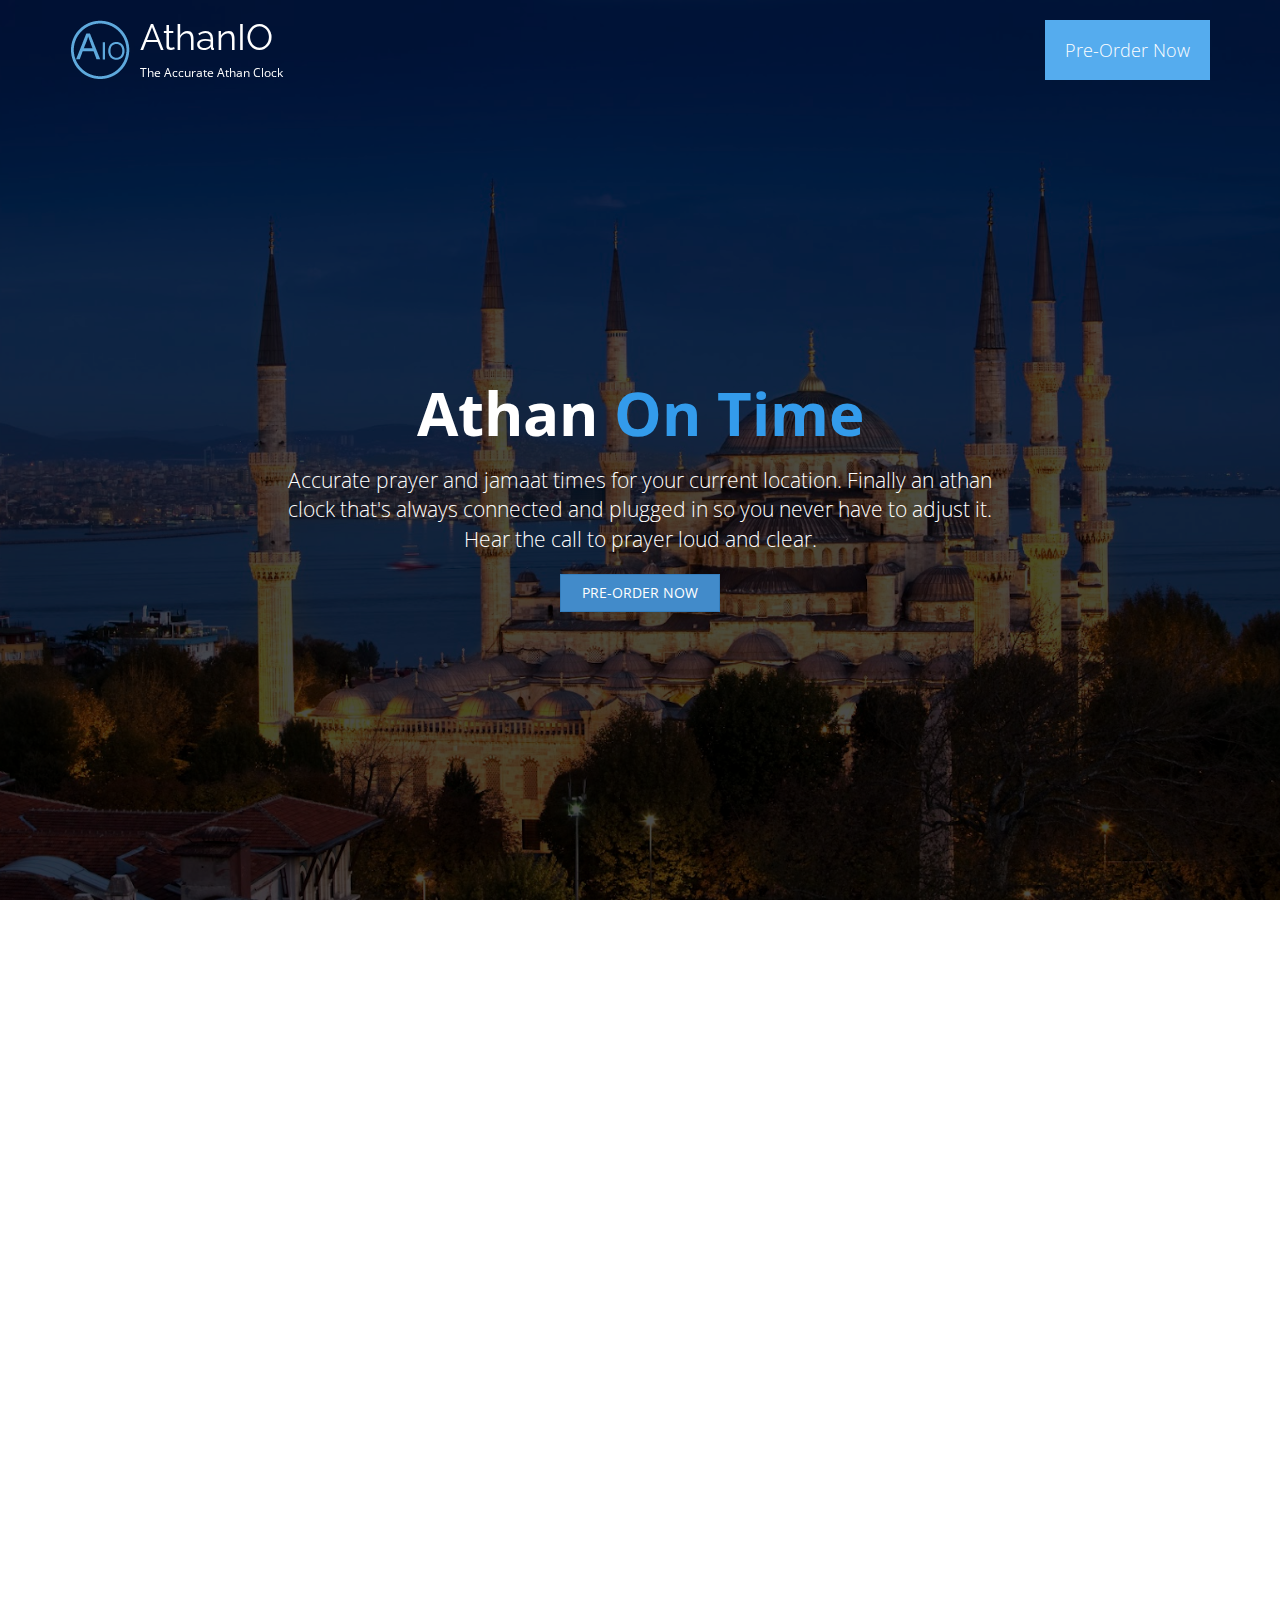
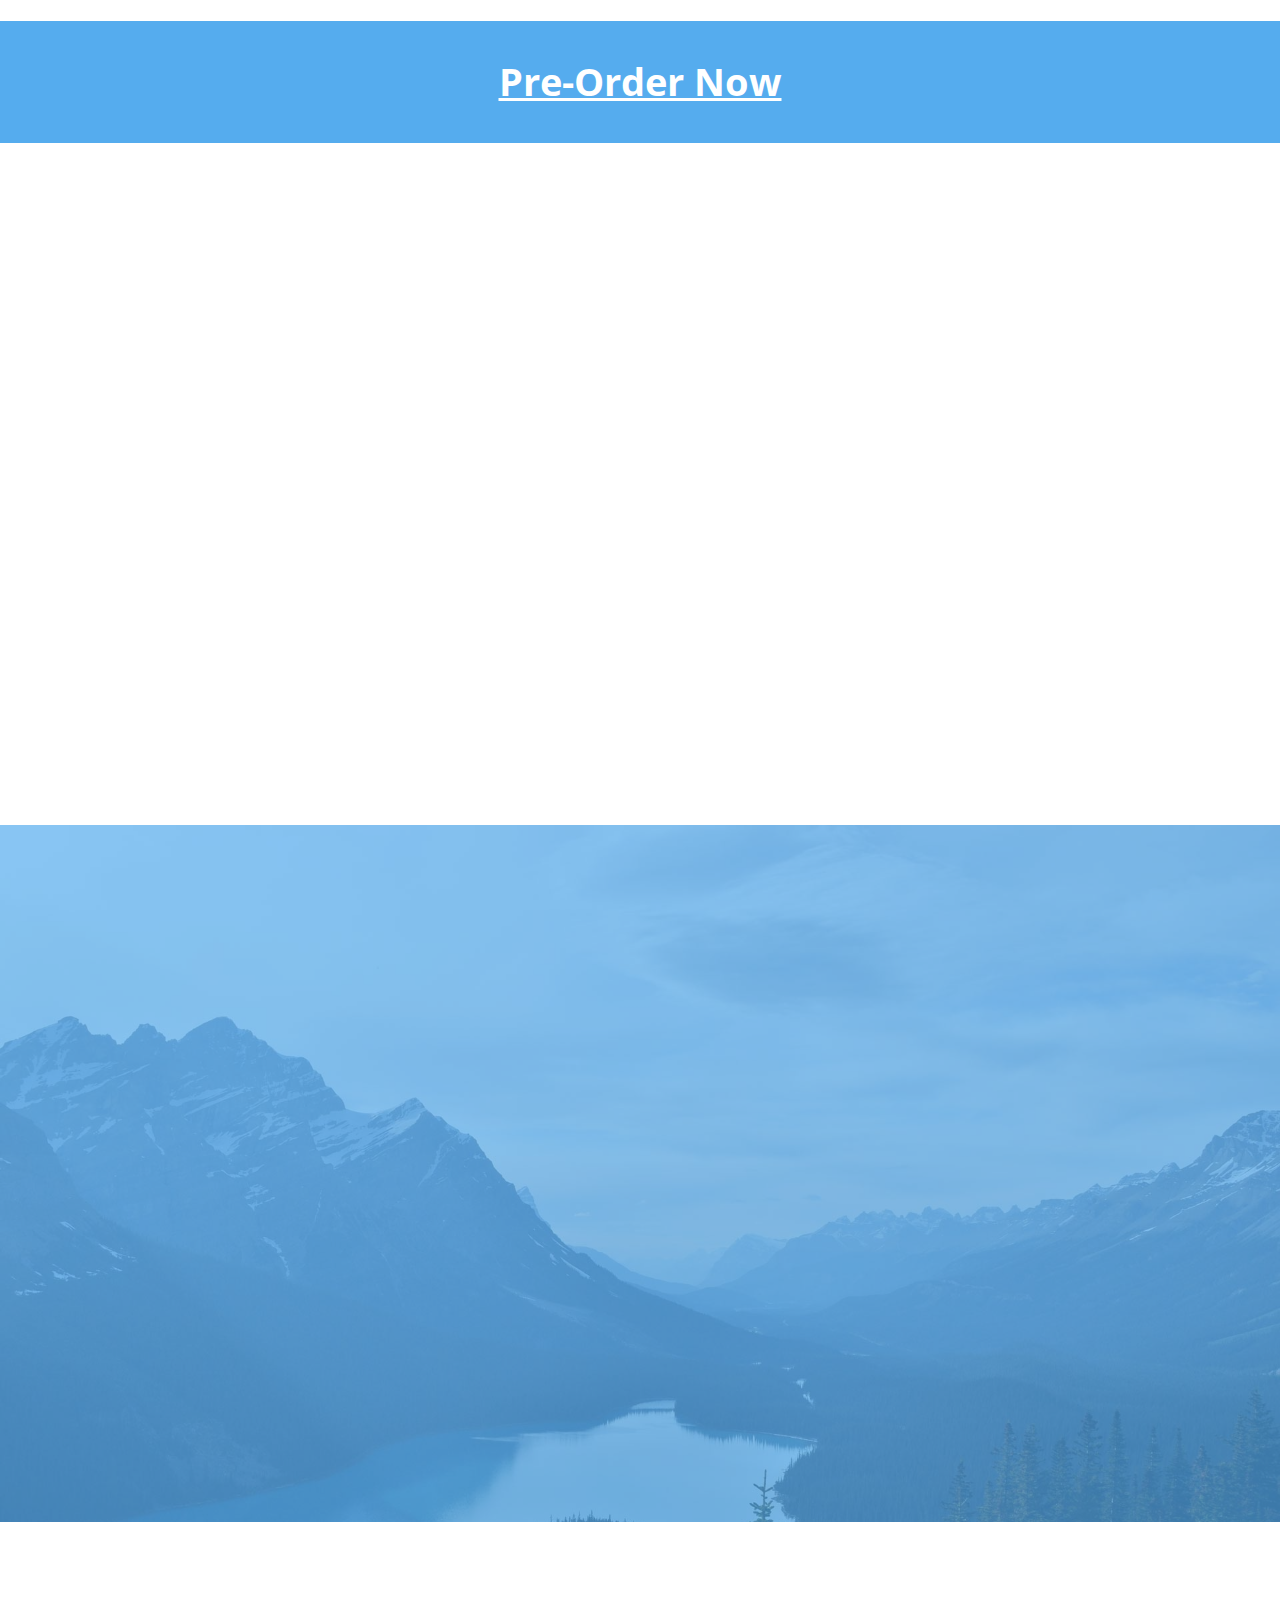
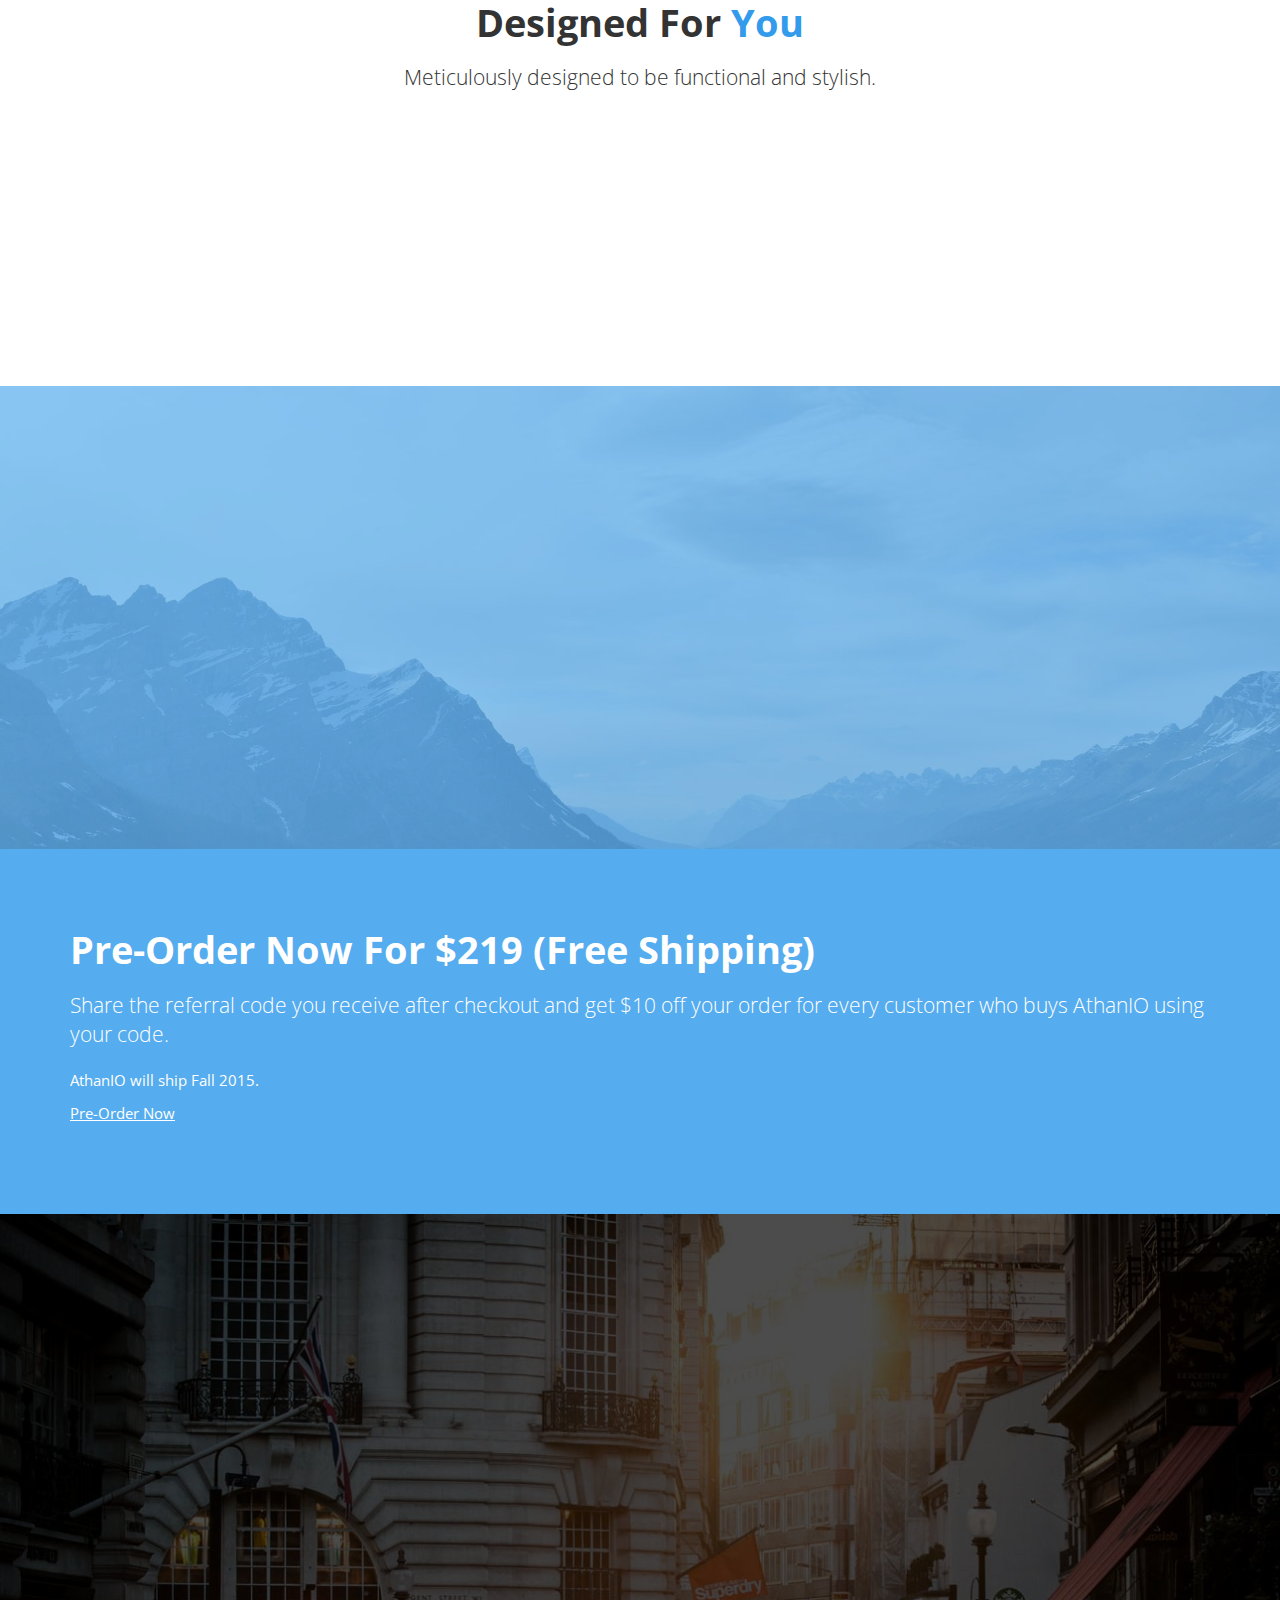
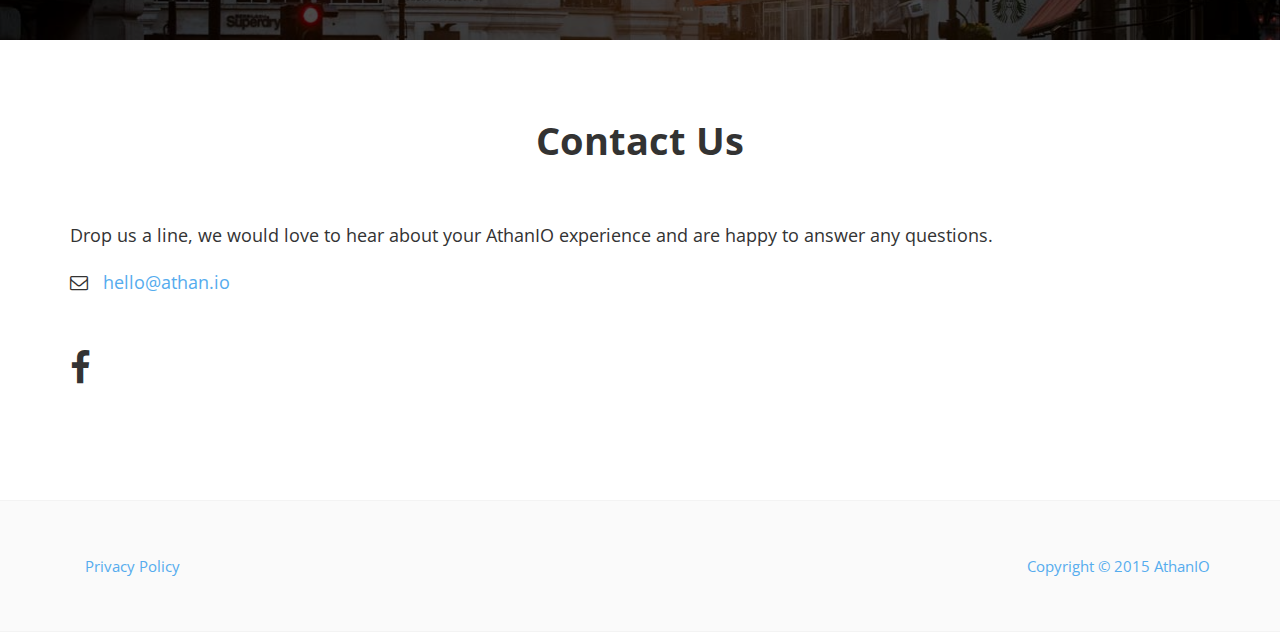
==== index.html @ 0470bd47 "Updated terms of use, privacy links" ====
<!DOCTYPE html>
<!--[if IE 9]> <html lang="en" class="ie9"> <![endif]-->
<!--[if !IE]><!-->
<html lang="en">
<!--<![endif]-->
	<head>
		<meta charset="utf-8">
		<title>AthanIO | The Accurate Athan Clock</title>
		<meta name="description" content="The Accurate Athan Clock">
		<meta name="author" content="aaqibhabib.com">

		<!-- Mobile Meta -->
		<meta name="viewport" content="width=device-width, initial-scale=1.0">

		<!-- Favicon -->
		<link rel="shortcut icon" href="images/favicon.ico">

		<!-- Web Fonts -->
		<link href='https://fonts.googleapis.com/css?family=Open+Sans:400italic,700italic,400,700,300&amp;subset=latin,latin-ext' rel='stylesheet' type='text/css'>
		<link href='https://fonts.googleapis.com/css?family=Raleway:700,400,300' rel='stylesheet' type='text/css'>

		<!-- Bootstrap core CSS -->
		<link href="bootstrap/css/bootstrap.css" rel="stylesheet">

		<!-- Font Awesome CSS -->
		<link href="fonts/font-awesome/css/font-awesome.css" rel="stylesheet">

		<!-- Plugins -->
		<link href="css/animations.css" rel="stylesheet">

		<!-- Worthy core CSS file -->
		<link href="css/style.css" rel="stylesheet">

		<!-- Custom css --> 
		<link href="css/custom.css" rel="stylesheet">

		<link rel="apple-touch-icon" sizes="57x57" href="/apple-touch-icon-57x57.png">
		<link rel="apple-touch-icon" sizes="60x60" href="/apple-touch-icon-60x60.png">
		<link rel="apple-touch-icon" sizes="72x72" href="/apple-touch-icon-72x72.png">
		<link rel="apple-touch-icon" sizes="76x76" href="/apple-touch-icon-76x76.png">
		<link rel="apple-touch-icon" sizes="114x114" href="/apple-touch-icon-114x114.png">
		<link rel="apple-touch-icon" sizes="120x120" href="/apple-touch-icon-120x120.png">
		<link rel="apple-touch-icon" sizes="144x144" href="/apple-touch-icon-144x144.png">
		<link rel="apple-touch-icon" sizes="152x152" href="/apple-touch-icon-152x152.png">
		<link rel="apple-touch-icon" sizes="180x180" href="/apple-touch-icon-180x180.png">
		<link rel="icon" type="image/png" href="/favicon-32x32.png" sizes="32x32">
		<link rel="icon" type="image/png" href="/favicon-194x194.png" sizes="194x194">
		<link rel="icon" type="image/png" href="/favicon-96x96.png" sizes="96x96">
		<link rel="icon" type="image/png" href="/android-chrome-192x192.png" sizes="192x192">
		<link rel="icon" type="image/png" href="/favicon-16x16.png" sizes="16x16">
		<link rel="manifest" href="/manifest.json">
		<meta name="msapplication-TileColor" content="#2b5797">
		<meta name="msapplication-TileImage" content="/mstile-144x144.png">
		<meta name="theme-color" content="#ffffff">
	</head>

	<body class="no-trans">
		<!-- scrollToTop -->
		<!-- ================ -->
		<div class="scrollToTop"><i class="icon-up-open-big"></i></div>

		<!-- header start -->
		<!-- ================ --> 
		<header class="header fixed clearfix navbar navbar-fixed-top">
			<div class="container">
				<div class="row">
					<div class="col-md-4">

						<!-- header-left start -->
						<!-- ================ -->
						<div class="header-left clearfix">

							<!-- logo -->
							<div class="logo smooth-scroll">
								<a href="#banner"><img id="logo" src="images/logo.png" alt="AthanIO"></a>
							</div>

							<!-- name-and-slogan -->
							<div class="site-name-and-slogan smooth-scroll">
								<div class="site-name"><a href="#banner">AthanIO</a></div>
								<div class="site-slogan">The Accurate Athan Clock</a></div>
							</div>

						</div>
						<!-- header-left end -->

					</div>
					<div class="col-md-8">

						<!-- header-right start -->
						<!-- ================ -->
						<div class="header-right clearfix">

							<!-- main-navigation start -->
							<!-- ================ -->
							<div class="main-navigation animated">

								<!-- navbar start -->
								<!-- ================ -->
								<nav class="navbar navbar-default" role="navigation">
									<div class="container-fluid">

										<!-- Toggle get grouped for better mobile display -->
										<div class="navbar-header">
											<button type="button" class="navbar-toggle" data-toggle="collapse" data-target="#navbar-collapse-1">
												<span class="sr-only">Toggle navigation</span>
												<span class="icon-bar"></span>
												<span class="icon-bar"></span>
												<span class="icon-bar"></span>
											</button>
										</div>

										<!-- Collect the nav links, forms, and other content for toggling -->
										<div class="collapse navbar-collapse scrollspy smooth-scroll" id="navbar-collapse-1">
											<ul class="nav navbar-nav navbar-right">
												<li><a href="#" data-ct-checkout="aaqib.athanio">Pre-Order Now</a></li>
											</ul>

										</div>

									</div>
								</nav>
								<!-- navbar end -->

							</div>
							<!-- main-navigation end -->

						</div>
						<!-- header-right end -->

					</div>
				</div>
			</div>
		</header>
		<!-- header end -->

		<!-- banner start -->
		<!-- ================ -->
		<div id="banner" class="banner">
			<div class="banner-image"></div>
			<div class="banner-caption">
				<div class="container">
					<div class="row">
						<div class="col-md-8 col-md-offset-2 object-non-visible" data-animation-effect="fadeIn">
							<h1 class="text-center">Athan <span>On Time</span></h1>
							<p class="lead text-center">Accurate prayer and jamaat times for your current location. Finally an athan clock that's always connected and plugged in so you never have to adjust it. Hear the call to prayer loud and clear.</p>
							<button type="button" class="btn btn-primary btn-lg center-block" data-ct-checkout="aaqib.athanio">Pre-Order Now</button>
						</div>
					</div>
				</div>
			</div>
		</div>
		<!-- banner end -->

		<!-- section start -->
		<!-- ================ -->
		<div class="section clearfix object-non-visible" data-animation-effect="fadeIn">
			<div class="container">
				<div class="row">
					<div class="col-md-12">
						<h1 id="no-batteries" class="title text-center"><span>No</span> Adjustment</h1>
						<p class="lead text-center">AthanIO uses GPS and WiFi to calculate your prayer times based on your location. Any city, all the time.</p>
						<div class="space"></div>
						<div class="row">
							<div class="col-md-6">
								<img src="images/tablet-front.png" alt="">
								<div class="space"></div>
							</div>
							<div class="col-md-6">
								<p>Unlike traditional athan clocks, AthanIO does not require you to manually adjust your location or prayer times. It does it for you. AthanIO uses GPS and WiFi to determine your location and calculates prayers times based on your chosen calculation method.</p>
								<p>With its beautiful digital display showcasing a new masjid every day, AthanIO will look great anywhere in your home.</p>
								<ul class="list-unstyled">
									<li><i class="fa fa-caret-right pr-10 text-colored"></i>Displays time left until next salah</li>
									<li><i class="fa fa-caret-right pr-10 text-colored"></i>Access weekly and monthly prayer times</li>
									<li><i class="fa fa-caret-right pr-10 text-colored"></i>Choose from several athan recitations</li>
									<li><i class="fa fa-caret-right pr-10 text-colored"></i>Select from different prayer calculation methods</li>
								</ul>
							</div>
						</div>
					</div>
				</div>
			</div>
		</div>
		<!-- section end -->

		<!-- section start -->
		<!-- ================ -->
		<div class="default-bg space blue">
			<div class="container">
				<div class="row">
					<div class="col-md-8 col-md-offset-2">

						<h1 class="text-center"><a href="#" data-ct-checkout="aaqib.athanio">Pre-Order Now</a></h1>
					</div>
				</div>
			</div>
		</div>
		<!-- section end -->

		<!-- section start -->
		<!-- ================ -->
		<div class="section clearfix object-non-visible" data-animation-effect="fadeIn">
			<div class="container">
				<div class="row">
					<div class="col-md-12">
						<h1 id="no-batteries" class="title text-center"><span>Local</span> Jamaat Times</h1>
						<p class="lead text-center">AthanIO shows you jamaat times at your local masjid.</p>
						<div class="space"></div>
						<div class="row">
							<div class="col-md-6">
								<img src="images/jamaat.png" alt="">
								<div class="space"></div>
							</div>
							<div class="col-md-6">
								<p>Missing the jamaat prayer at the masjid by a few minutes is always disappointing. With AthanIO you will always know when prayer is starting at your local masjid so you can plan ahead.</p>
								<p>This feature is currently available in select cities, but additional masjids are continuously being added.</p>
								<ul class="list-unstyled">
									<li><i class="fa fa-caret-right pr-10 text-colored"></i>Choose from a list of local masjids near you</li>
									<li><i class="fa fa-caret-right pr-10 text-colored"></i>Jamaat timings automatically adjust throughout the year</li>
									<li><i class="fa fa-caret-right pr-10 text-colored"></i>Includes Friday (Jumma) khutba timings</li>
								</ul>
							</div>
						</div>
					</div>
				</div>
			</div>
		</div>
		<!-- section end -->

		<!-- section start -->
		<!-- ================ -->
		<div class="section translucent-bg bg-image-1 blue">
			<div class="container object-non-visible" data-animation-effect="fadeIn">
				<div class="row">
					<div class="col-md-12">
						<h1 id="no-batteries" class="title text-center">No Batteries</h1>
						<p class="lead text-center">AthanIO is always plugged in so the Athan is nice and clear. Don't worry, the charger is included.</p>
						<div class="space"></div>
						<div class="row">
							<div class="col-md-6">
								<p>Tired of changing the batteries on your athan clock? Hate that the athan gets quieter as the batteries in your athan clock get weaker?</p>
								<p>AthanIO is your answer. Now your family can hear the athan from anywhere in the house, all the time.</p>
								<ul class="list-unstyled">
									<li><i class="fa fa-caret-right pr-10"></i>7" Screen</li>
									<li><i class="fa fa-caret-right pr-10"></i>Adaptor included</li>
									<li><i class="fa fa-caret-right pr-10"></i>Connects using WiFi</li>
									<li><i class="fa fa-caret-right pr-10"></i>Durable and anti-scratch shell</li>
									<li><i class="fa fa-caret-right pr-10"></i>Sturdy device stand for table tops</li>
								</ul>
							</div>
							<div class="col-md-6">
								<img class="center-block" src="images/outlet-white.png" alt="">
								<div class="space"></div>
							</div>
						</div>
					</div>
				</div>
			</div>
		</div>
		<!-- section end -->

		<!-- section start -->
		<!-- ================ -->
		<div class="section">
			<div class="container">
				<h1 class="text-center title" id="portfolio">Designed For <span>You</span></h1>
				<div class="separator"></div>
				<p class="lead text-center">Meticulously designed to be functional and stylish.</p>
				<br>
				<div class="row object-non-visible" data-animation-effect="fadeIn">
					<div class="col-md-12">

						<!-- portfolio items start -->
						<div class="isotope-container row grid-space-20">
							<div class="col-sm-6 col-md-3 isotope-item web-design">
								<div class="image-box">
									<div class="overlay-container">
										<img src="images/portfolio/dark1.jpg" alt="">
										<a class="overlay" data-toggle="modal" data-target="#project-1">
											<i class="fa fa-search-plus"></i>
										</a>
									</div>
									<!-- <a class="btn btn-default btn-block" data-toggle="modal" data-target="#project-1">Time Remaining</a> -->
								</div>
								<!-- Modal -->
								<div class="modal fade" id="project-1" tabindex="-1" role="dialog" aria-labelledby="project-1-label" aria-hidden="true">
									<div class="modal-dialog modal-lg">
										<div class="modal-content">
											<div class="modal-header">
												<button type="button" class="close" data-dismiss="modal"><span aria-hidden="true">&times;</span><span class="sr-only">Close</span></button>
												<h4 class="modal-title" id="project-1-label">&nbsp;</h4>
											</div>
											<div class="modal-body">
												<div class="row">
													<div class="col-md-12">
														<img src="images/portfolio/dark1.jpg" alt="">
													</div>
												</div>
											</div>
											<div class="modal-footer">
												<button type="button" class="btn btn-sm btn-default" data-dismiss="modal">Close</button>
											</div>
										</div>
									</div>
								</div>
								<!-- Modal end -->
							</div>

							<div class="col-sm-6 col-md-3 isotope-item app-development">
								<div class="image-box">
									<div class="overlay-container">
										<img src="images/portfolio/dark2.jpg" alt="">
										<a class="overlay" data-toggle="modal" data-target="#project-2">
											<i class="fa fa-search-plus"></i>
										</a>
									</div>
									<!-- <a class="btn btn-default btn-block" data-toggle="modal" data-target="#project-2">Home</a> -->
								</div>
								<!-- Modal -->
								<div class="modal fade" id="project-2" tabindex="-1" role="dialog" aria-labelledby="project-2-label" aria-hidden="true">
									<div class="modal-dialog modal-lg">
										<div class="modal-content">
											<div class="modal-header">
												<button type="button" class="close" data-dismiss="modal"><span aria-hidden="true">&times;</span><span class="sr-only">Close</span></button>
												<h4 class="modal-title" id="project-2-label">&nbsp;</h4>
											</div>
											<div class="modal-body">
												<div class="row">
													<div class="col-md-12">
														<img src="images/portfolio/dark2.jpg" alt="">
													</div>
												</div>
											</div>
											<div class="modal-footer">
												<button type="button" class="btn btn-sm btn-default" data-dismiss="modal">Close</button>
											</div>
										</div>
									</div>
								</div>
								<!-- Modal end -->
							</div>
							
							<div class="col-sm-6 col-md-3 isotope-item web-design">
								<div class="image-box">
									<div class="overlay-container">
										<img src="images/portfolio/dark4.jpg" alt="">
										<a class="overlay" data-toggle="modal" data-target="#project-3">
											<i class="fa fa-search-plus"></i>
										</a>
									</div>
									<!-- <a class="btn btn-default btn-block" data-toggle="modal" data-target="#project-3">Calculation</a> -->
								</div>
								<!-- Modal -->
								<div class="modal fade" id="project-3" tabindex="-1" role="dialog" aria-labelledby="project-3-label" aria-hidden="true">
									<div class="modal-dialog modal-lg">
										<div class="modal-content">
											<div class="modal-header">
												<button type="button" class="close" data-dismiss="modal"><span aria-hidden="true">&times;</span><span class="sr-only">Close</span></button>
												<h4 class="modal-title" id="project-3-label">&nbsp;</h4>
											</div>
											<div class="modal-body">
												<div class="row">
													<div class="col-md-12">
														<img src="images/portfolio/dark4.jpg" alt="">
													</div>
												</div>
											</div>
											<div class="modal-footer">
												<button type="button" class="btn btn-sm btn-default" data-dismiss="modal">Close</button>
											</div>
										</div>
									</div>
								</div>
								<!-- Modal end -->
							</div>
							
							<div class="col-sm-6 col-md-3 isotope-item site-building">
								<div class="image-box">
									<div class="overlay-container">
										<img src="images/portfolio/front-back.jpg" alt="">
										<a class="overlay" data-toggle="modal" data-target="#project-4">
											<i class="fa fa-search-plus"></i>
										</a>
									</div>
									<!-- <a class="btn btn-default btn-block" data-toggle="modal" data-target="#project-4">Languages</a> -->
								</div>
								<!-- Modal -->
								<div class="modal fade" id="project-4" tabindex="-1" role="dialog" aria-labelledby="project-4-label" aria-hidden="true">
									<div class="modal-dialog modal-lg">
										<div class="modal-content">
											<div class="modal-header">
												<button type="button" class="close" data-dismiss="modal"><span aria-hidden="true">&times;</span><span class="sr-only">Close</span></button>
												<h4 class="modal-title" id="project-4-label">&nbsp;</h4>
											</div>
											<div class="modal-body">
												<div class="row">
													<div class="col-md-12">
														<img src="images/portfolio/front-back.jpg" alt="">
													</div>
												</div>
											</div>
											<div class="modal-footer">
												<button type="button" class="btn btn-sm btn-default" data-dismiss="modal">Close</button>
											</div>
										</div>
									</div>
								</div>
								<!-- Modal end -->
							</div>
						</div>
						<!-- portfolio items end -->
					
					</div>
				</div>
			</div>
		</div>
		<!-- section end -->

		<!-- section start -->
		<!-- ================ -->
		<div class="section translucent-bg bg-image-1 blue">
			<div class="container object-non-visible" data-animation-effect="fadeIn">
				<div class="row">
				<h1 id="services"  class="text-center title">Features</h1>
				<div class="space"></div>
					<div class="col-sm-6">
						<div class="media">
							<div class="pull-right">
								<div class="media-body text-right">
									<h4 class="media-heading">Time Remaining For The Next Prayer</h4>
								</div>
								<div class="media-right">
									<i class="fa fa-star"></i>
								</div>
							</div>
						</div>
						<div class="media">
							<div class="pull-right">
								<div class="media-body text-right">
									<h4 class="media-heading">Islamic Hijri Calendar</h4>
								</div>
								<div class="media-right">
									<i class="fa fa-star"></i>
								</div>
							</div>
						</div>
						<div class="media">
							<div class="pull-right">
								<div class="media-body text-right">
									<h4 class="media-heading">Many Athan Voices to Choose From</h4>
								</div>
								<div class="media-right">
									<i class="fa fa-star"></i>
								</div>
							</div>
						</div>
					</div>
					<div class="space visible-xs"></div>
					<div class="col-sm-6">
						<div class="media">
							<div class="media-left">
								<i class="fa fa-star"></i>
							</div>
							<div class="media-body">
								<h4 class="media-heading">Jamaat Times at Your Local Masjid</h4>
							</div>
						</div>
						<div class="media">
							<div class="media-left">
								<i class="fa fa-star"></i>
							</div>
							<div class="media-body">
								<h4 class="media-heading">Monthly &amp; Weekly Table Prayers Times - Hijri or Gregorian</h4>
							</div>
						</div>
						<div class="media">
							<div class="media-left">
								<i class="fa fa-star"></i>
							</div>
							<div class="media-body">
								<h4 class="media-heading">GPS &amp; WiFi Capable</h4>
							</div>
						</div>
					</div>
				</div>
			</div>
		</div>
		<!-- section end -->

		<!-- section start -->
		<!-- ================ -->
		<div class="section default-bg blue">
			<div class="container">
				<div class="row">
					<div class="col-md-12">
						<h1 class="title">Pre-Order Now For $219 (Free Shipping)</h1>
						<p class="lead">Share the referral code you receive after checkout and get $10 off your order for every customer who buys AthanIO using your code.</p>
						<p>AthanIO will ship Fall 2015.</p>
						<p><a href="#" data-ct-checkout="aaqib.athanio">Pre-Order Now</a></p>
					</div>
				</div>
			</div>
		</div>
		<!-- section end -->

		<!-- section start -->
		<!-- ================ -->
		<div class="section translucent-bg bg-image-2 pb-clear">
			<div class="container object-non-visible" data-animation-effect="fadeIn">
				<h1 id="reviews" class="title text-center">Reviews</h1>
				<div class="space"></div>
				<div class="row">
					<div class="col-md-4">
						<div class="media testimonial">
							<div class="media-left">
								<img src="images/testimonial-3.png" alt="">
							</div>
							<div class="media-body">
								<h3 class="media-heading">You are Amazing!</h3>
								<blockquote>
									<p>Local Jaamat times are extremly handy. Now I always know when to leave for the masjid without being late.</p>
									<footer>Umaira in <cite title="Source Title">San Jose, CA</cite></footer>
								</blockquote>
							</div>
						</div>
					</div>
					<div class="col-md-4">
						<div class="media testimonial">
							<div class="media-left">
								<img src="images/testimonial-3.png" alt="">
							</div>
							<div class="media-body">
								<h3 class="media-heading">Yeah!</h3>
								<blockquote>
									<p>I don't live in a major city and AthanIO can calculate my prayer times correctly.</p>
									<footer>Mohammed in <cite title="Source Title">Ithaca, NY</cite></footer>
								</blockquote>
							</div>
						</div>
					</div>
					<div class="col-md-4">
						<div class="media testimonial">
							<div class="media-left">
								<img src="images/testimonial-3.png" alt="">
							</div>
							<div class="media-body">
								<h3 class="media-heading">Thank You!</h3>
								<blockquote>
									<p>Finally I can replace my old athan clock with AthanIO. No more changing the batteries or manually adjusting the time.</p>
									<footer>Fahad in <cite title="Source Title">Austin, TX</cite></footer>
								</blockquote>
							</div>
						</div>
					</div>
				</div>
				<div class="space"></div>
			</div>
		</div>
		<!-- section end -->

		<!-- footer start -->
		<!-- ================ -->
		<footer id="footer">

			<!-- .footer start -->
			<!-- ================ -->
			<div class="footer section">
				<div class="container">
					<h1 class="title text-center" id="contact">Contact Us</h1>
					<div class="space"></div>
					<div class="row">
						<div class="col-sm-12">
							<div class="footer-content">
								<p class="large">Drop us a line, we would love to hear about your AthanIO experience and are happy to answer any questions.</p>
								<ul class="list-icons">
									<li><i class="fa fa-envelope-o pr-10"></i> <a href="mailto:hello@athan.io">hello@athan.io</a></li>
								</ul>
								<ul class="social-links">
									<li class="facebook"><a target="_blank" href="https://www.facebook.com/myathanio"><i class="fa fa-facebook"></i></a></li>
									<!-- <li class="twitter"><a target="_blank" href="https://twitter.com/myathanio"><i class="fa fa-twitter"></i></a></li> -->
								</ul>
							</div>
						</div>
					</div>
				</div>
			</div>
			<!-- .footer end -->

			<!-- .subfooter start -->
			<!-- ================ -->
			<div class="subfooter">
				<div class="container">
					<div class="row">
						<div class="col-md-12">
							<ul class="nav navbar-nav">
						  		<li><a href="privacy.html">Privacy Policy</a></li>
						  		<!-- <li><a href="#">Terms of Use</a></li> -->
							</ul>
							<ul class="nav navbar-nav navbar-right">
						  		<li><a href="http://www.aaqibhabib.com">Copyright © 2015 AthanIO</a></li>
							</ul>
						</div>
					</div>
				</div>
			</div>
			<!-- .subfooter end -->

		</footer>
		<!-- footer end -->

		<!-- JavaScript files placed at the end of the document so the pages load faster
		================================================== -->
		<!-- Jquery and Bootstap core js files -->
		<script type="text/javascript" src="plugins/jquery.min.js"></script>
		<script type="text/javascript" src="bootstrap/js/bootstrap.min.js"></script>

		<!-- Modernizr javascript -->
		<script type="text/javascript" src="plugins/modernizr.js"></script>

		<!-- Isotope javascript -->
		<script type="text/javascript" src="plugins/isotope/isotope.pkgd.min.js"></script>
		
		<!-- Backstretch javascript -->
		<script type="text/javascript" src="plugins/jquery.backstretch.min.js"></script>

		<!-- Appear javascript -->
		<script type="text/javascript" src="plugins/jquery.appear.js"></script>

		<!-- Tilt/Open javascript -->
		<script type="text/javascript" src="https://open.tilt.com/checkout.js"></script>
		
		<!-- Initialization of Plugins -->
		<script type="text/javascript" src="js/template.js"></script>

		<!-- Custom Scripts -->
		<script type="text/javascript" src="js/custom.js"></script>

		<!-- Google Analytics -->
		<script>
		  (function(i,s,o,g,r,a,m){i['GoogleAnalyticsObject']=r;i[r]=i[r]||function(){
		  (i[r].q=i[r].q||[]).push(arguments)},i[r].l=1*new Date();a=s.createElement(o),
		  m=s.getElementsByTagName(o)[0];a.async=1;a.src=g;m.parentNode.insertBefore(a,m)
		  })(window,document,'script','//www.google-analytics.com/analytics.js','ga');
		  ga('create', 'UA-58341909-2', 'auto');
		  ga('send', 'pageview');
		</script>
	</body>
</html>
---- css/animations.css ----
/*!
Animate.css - http://daneden.me/animate
Licensed under the MIT license - http://opensource.org/licenses/MIT

Copyright (c) 2014 Daniel Eden
*/

@import url(animate.css);

/*
Theme Name: Worthy - Free Powerful Theme by HtmlCoder
Author:HtmlCoder
Author URI:http://www.htmlcoder.me
Version:1.0.0
Created:November 2014
License: Creative Commons Attribution 3.0 License (https://creativecommons.org/licenses/by/3.0/)
File Description: Custom Animations
*/

/*Custom Animations*/

@-webkit-keyframes fadeInDownSmall {
  0% {
    opacity: 0;
    -webkit-transform: translate3d(0, -20px, 0);
    transform: translate3d(0, -20px, 0);
  }

  100% {
    opacity: 1;
    -webkit-transform: translate3d(0, 0, 0);
    transform: translate3d(0, 0, 0);
  }
}

@keyframes fadeInDownSmall {
  0% {
    opacity: 0;
    -webkit-transform: translate3d(0, -20px, 0);
    -ms-transform: translate3d(0, -20px, 0);
    transform: translate3d(0, -20px, 0);
  }

  100% {
    opacity: 1;
    -webkit-transform: translate3d(0, 0, 0);
    -ms-transform: translate3d(0, 0, 0);
    transform: translate3d(0, 0, 0);
  }
}

.fadeInDownSmall {
  -webkit-animation-name: fadeInDownSmall;
  animation-name: fadeInDownSmall;
}

@-webkit-keyframes fadeInLeftSmall {
  0% {
    opacity: 0;
    -webkit-transform: translate3d(-20px, 0, 0);
    transform: translate3d(-20px, 0, 0);
  }

  100% {
    opacity: 1;
    -webkit-transform: none;
    transform: none;
  }
}

@keyframes fadeInLeftSmall {
  0% {
    opacity: 0;
    -webkit-transform: translate3d(-20px, 0, 0);
    -ms-transform: translate3d(-20px, 0, 0);
    transform: translate3d(-20px, 0, 0);
  }

  100% {
    opacity: 1;
    -webkit-transform: none;
    -ms-transform: none;
    transform: none;
  }
}

.fadeInLeftSmall {
  -webkit-animation-name: fadeInLeftSmall;
  animation-name: fadeInLeftSmall;
}

@-webkit-keyframes fadeInRightSmall {
  0% {
    opacity: 0;
    -webkit-transform: translate3d(20px, 0, 0);
    transform: translate3d(20px, 0, 0);
  }

  100% {
    opacity: 1;
    -webkit-transform: none;
    transform: none;
  }
}

@keyframes fadeInRightSmall {
  0% {
    opacity: 0;
    -webkit-transform: translate3d(20px, 0, 0);
    -ms-transform: translate3d(20px, 0, 0);
    transform: translate3d(20px, 0, 0);
  }

  100% {
    opacity: 1;
    -webkit-transform: none;
    -ms-transform: none;
    transform: none;
  }
}

.fadeInRightSmall {
  -webkit-animation-name: fadeInRightSmall;
  animation-name: fadeInRightSmall;
}

@-webkit-keyframes fadeInUpSmall {
  0% {
    opacity: 0;
    -webkit-transform: translate3d(0, 20px, 0);
    transform: translate3d(0, 20px, 0);
  }

  100% {
    opacity: 1;
    -webkit-transform: none;
    transform: none;
  }
}

@keyframes fadeInUpSmall {
  0% {
    opacity: 0;
    -webkit-transform: translate3d(0, 20px, 0);
    -ms-transform: translate3d(0, 20px, 0);
    transform: translate3d(0, 20px, 0);
  }

  100% {
    opacity: 1;
    -webkit-transform: none;
    -ms-transform: none;
    transform: none;
  }
}

.fadeInUpSmall {
  -webkit-animation-name: fadeInUpSmall;
  animation-name: fadeInUpSmall;
}
---- css/style.css ----
/* Theme Name:Worthy - Free Powerful Theme by HtmlCoder
Author:HtmlCoder
Author URI:http://www.htmlcoder.me
Version:1.0.0
Created:November 2014
License:Creative Commons Attribution 3.0 License (https://creativecommons.org/licenses/by/3.0/)
File Description:Main CSS file of the template */

/* Typography
----------------------------------------------------------------------------- */
body {
	font-family: 'Open Sans', sans-serif;
}
.site-name {
	font-family: 'Raleway', sans-serif;
}
html,
body {
	height: 100%;
}
body {
	font-size: 15px;
	line-height: 1.50;
	color: #333333;
	background-color: #ffffff;
	position: relative;
}
h1,
h2,
h3,
h4,
h5,
h6 {
	color: #333333;
}
h1 {
	font-size: 38px;
	font-weight: 700;
	margin-bottom: 20px;
}
h2 {
	font-size: 28px;
	margin-bottom: 15px;
}
h3 {
	font-size: 22px;
}
h4 {
	font-size: 18px;
	font-weight: 700;
}
h5 {
	font-size: 16px;
	text-transform: uppercase;
	font-weight: 700;
}
h6 {
	font-weight: 700;
}
h1 span,
h2 span,
h3 span,
h4 span {
	color: #339BEB;
}
.text-colored {
	color: #55acee;
}
a {
	color: #55acee;
}
a:hover {
	color: #339BEB;
}
a:focus,
a:active {
	outline: none;
}
.large {
	font-size: 18px;
}
img {
	display: block;
	max-width: 100%;
	height: auto;
}
.list-unstyled li {
	padding: 5px 0;
}
.list-horizontal {
	padding: 15px 0;
}
.list-horizontal-item img {
	display: block;
	margin: 0 auto;
}
.list-icons {
	padding: 0;
	margin: 20px 0;
	list-style: none;
	font-size: 18px;
}
.list-icons li {
	padding: 0 0 15px 0;
}
blockquote {
	border-left: none;
	padding-left: 0;
	padding-right: 0;
}
.title {
	margin-top: 0;
}

/* Layout
----------------------------------------------------------------------------- */
.header {
	color: #ffffff;
	background-color: rgba(0, 0, 0, 0.10);
	padding: 10px 0;
	-webkit-transition: all 0.2s ease-in-out;
	-moz-transition: all 0.2s ease-in-out;
	-o-transition: all 0.2s ease-in-out;
	-ms-transition: all 0.2s ease-in-out;
	transition: all 0.2s ease-in-out;
}
.banner {
	width: 100%;
	height: 100%;
	min-height: 100%;
	position: relative;
	color: #fff;
}
.banner-image {
	vertical-align: middle;
	min-height: 100%;
	width: 100%;
}
.banner:after {
	position: absolute;
	top: 0;
	left: 0;
	right: 0;
	bottom: 0;
	background-color: rgba(0, 0, 0, 0.55);
	content: "";
}
.banner-caption {
	position: absolute;
	top: 40%;
	width: 100%;
	z-index: 2;
}
.subfooter {
	background-color: #fafafa;
	border-top: 1px solid #f3f3f3;
	border-bottom: 1px solid #f3f3f3;
	padding: 40px 0;
}
.section {
	background-color: #ffffff;
	padding: 80px 0;
}

/* Backgrounds
----------------------------------------------------------------------------- */
.default-bg {
	background-color: #222222;
	color: #ffffff;
}
.default-bg.blue {
	background-color: #55acee;
}
.translucent-bg {
	color: #ffffff;
}
.default-bg h1,
.default-bg h2,
.default-bg h3,
.default-bg h4,
.default-bg h5,
.default-bg h6,
.translucent-bg h1,
.translucent-bg h2,
.translucent-bg h3,
.translucent-bg h4,
.translucent-bg h5,
.translucent-bg h6 {
	color: #ffffff;
}
.default-bg blockquote footer,
.translucent-bg blockquote footer {
	color: #cccccc;
}
.default-bg a,
.translucent-bg a {
	color: #ffffff;
	text-decoration: underline;
}
.default-bg a:hover,
.translucent-bg a:hover {
	text-decoration: none;
}
.translucent-bg {
	-webkit-background-size: cover !important;
	-moz-background-size: cover !important;
	-o-background-size: cover !important;
	background-size: cover !important;
	background-position: 50% 0;
	background-repeat: no-repeat;
	z-index: 1;
	position: relative;
}
.translucent-bg .translucent-bg {
	margin-top: 80px;
	z-index: 3;
}
.translucent-bg:after {
	content: "";
	position: absolute;
	top: 0;
	left: 0;
	z-index: 2;
	width: 100%;
	height: 100%;
	background-color: rgba(0, 0, 0, 0.7);
}
.translucent-bg.blue:after {
	background-color: rgba(85, 172, 238, 0.7);
}
.translucent-bg .container {
	z-index: 3;
	position: relative;
}
.bg-image-1 {
	background: url("../images/bg-image-1.jpg") 50% 0px no-repeat;
}
.bg-image-2 {
	background: url("../images/bg-image-2.jpg") 50% 0px no-repeat;
}

/* Misc
----------------------------------------------------------------------------- */
.object-non-visible {
	opacity: 0;
	filter: alpha(opacity=0);
}
.object-visible,
.touch .object-non-visible {
	opacity: 1 !important;
	filter: alpha(opacity=100) !important;
}

/* Targeting only Firefox for smoothest animations */
@-moz-document url-prefix() {
	.object-visible,
	.touch .object-non-visible {
		-webkit-transition: opacity 0.6s ease-in-out;
		-moz-transition: opacity 0.6s ease-in-out;
		-o-transition: opacity 0.6s ease-in-out;
		-ms-transition: opacity 0.6s ease-in-out;
		transition: opacity 0.6s ease-in-out;
	}
}
.space {
	padding: 20px 0;
}
.pr-10 {
	padding-right: 10px;
}
.pl-10 {
	padding-left: 10px;
}
.pb-clear {
	padding-bottom: 0;
}

/* Sections
----------------------------------------------------------------------------- */
.banner-caption h1,
.banner-caption h2,
.banner-caption h3,
.banner-caption h4,
.banner-caption h5,
.banner-caption h6 {
	color: #ffffff;
}
.banner-caption h1 {
	font-size: 60px;
}
.subfooter p {
	margin-bottom: 0;
}

/* Template Components
----------------------------------------------------------------------------- */
/* Buttons
---------------------------------- */
.btn {
	padding: 8px 15px;
	font-size: 14px;
	line-height: 1.42857143;
	min-width: 160px;
	text-align: center;
	border-radius: 0;
	text-transform: uppercase;
	-webkit-transition: all 0.2s ease-in-out;
	-moz-transition: all 0.2s ease-in-out;
	-ms-transition: all 0.2s ease-in-out;
	-o-transition: all 0.2s ease-in-out;
	transition: all 0.2s ease-in-out;
}
.btn-default {
	color: #55acee;
	border: 1px solid #cccccc;
}
.btn-default:hover {
	color: #ffffff;
	background-color: #339BEB;
	border-color: #339BEB;
}

/* Collapse
---------------------------------- */
.panel-group .panel {
	-webkit-border-radius: 0px;
	-moz-border-radius: 0px;
	border-radius: 0px;
	border: none;
}
.panel-default > .panel-heading {
	padding: 0;
	outline: none;
	border: none;
	-webkit-border-radius: 0;
	-moz-border-radius: 0;
	-o-border-radius: 0;
	border-radius: 0;
	width: 100%;
}
.panel-default > .panel-heading + .panel-collapse > .panel-body {
	border: 1px solid #f0f0f0;
	border-top: none;
	background-color: #fafafa
}
.panel-heading a {
	font-weight: 400;
	padding: 12px 35px 12px 15px;
	display: inline-block;
	width: 100%;
	background-color: #55acee;
	color: #ffffff;
	position: relative;
	text-decoration: none;
}
.panel-heading a.collapsed {
	color: #ffffff;
	background-color: #333333;
}
.panel-heading a:after {
	font-family: "FontAwesome";
	content: "\f147";
	position: absolute;
	right: 15px;
	font-size: 14px;
	font-weight: 300;
	top: 50%;
	line-height: 1;
	margin-top: -7px;
}
.panel-heading a.collapsed:after {
	content: "\f196";
}
.panel-heading a:hover {
	text-decoration: none;
	background-color: #55acee;
	color: #ffffff;
}
.panel-title a i {
	padding-right: 10px;
	font-size: 20px;
}

/* Pills
---------------------------------- */
.nav-pills > li.active > a,
.nav-pills > li.active > a:hover,
.nav-pills > li.active > a:focus,
.nav-pills > li > a:hover {
	background-color: #55acee;
	border-color: #55acee;
	color: #ffffff;
}
.nav-pills > li > a {
	border-radius: 0;
	padding: 8px 20px;
	border: 1px solid #cacaca;
	color: #666666;
	font-size: 12px;
	text-transform: uppercase;
	font-weight: 300;
}

/* Forms
---------------------------------- */
.form-control {
	height: 45px;
	-webkit-border-radius: 0px;
	-moz-border-radius: 0px;
	border-radius: 0px;
}
.form-control-feedback {
	color: #cccccc;
}
.has-feedback label.sr-only ~ .form-control-feedback {
	top: 15px;
}
textarea {
	resize: vertical;
}

/* Modals
---------------------------------- */
.modal-content {
	-webkit-border-radius: 0px;
	-moz-border-radius: 0px;
	border-radius: 0px;
}
.modal-header {
	background-color: #55acee;
	color: #ffffff;
}
.modal-header h4 {
	color: #ffffff;
}
.modal-header .close {
	font-weight: 300;
	color: #FFFFFF;
	text-shadow: none;
	filter: alpha(opacity=100);
	opacity: 1;
}

/* Large devices (Large desktops 1200px and up) */
@media (min-width:1200px) {
	.modal-lg {
		width: 1140px;
	}
}

/* Media
---------------------------------- */
.media .fa {
	font-size: 24px;
	width: 40px;
	height: 25px;
	line-height: 25px;
	padding: 0 5px;
	text-align: center;
}

/* Navigations
----------------------------------------------------------------------------- */
.header .navbar {
	margin-bottom: 0;
}
.main-navigation .navbar-default {
	background-color: transparent;
	border: none;
}
.main-navigation .navbar-default .navbar-nav > li > a {
	color: #fff;
	padding: 10px 20px;
	font-size: 18px;
	font-weight: 300;
}
.main-navigation .navbar-default .navbar-nav > li.active > a {
	background-color: transparent;
	color: #55acee;
}
.main-navigation .navbar-default .navbar-nav > li > a:hover,
.main-navigation .navbar-default .navbar-nav > li.active > a:hover {
	color: #55acee;
}
@media (min-width:768px) {
	.main-navigation .navbar-default .navbar-nav > li > a {
		padding-top: 30px;
		padding-bottom: 30px;
		-webkit-transition: all 0.3s ease-in-out;
		-moz-transition: all 0.3s ease-in-out;
		-o-transition: all 0.3s ease-in-out;
		-ms-transition: all 0.3s ease-in-out;
		transition: all 0.3s ease-in-out;
	}
}
@media (min-width:768px) and (max-width:991px) {
	.main-navigation .container-fluid {
		padding-left: 0;
		padding-right: 0;
	}
	.navbar-nav {
		float: left !important;
	}
}
@media (max-width:767px) {
	.header.navbar-fixed-top {
		position: absolute;
	}
}

/* Fixed Header
----------------------------------------------------------------------------- */
.fixed-header-on .header {
	background-color: rgba(0, 0, 0, 0.95);
	padding: 5px 0;
}
.fixed-header-on .site-name {
	font-size: 24px;
}
.fixed-header-on .logo {
	-webkit-transform: scale(0.8);
	transform: scale(0.8);
	margin-top: 0;
	margin-bottom: 0;
}
@media (min-width:768px) {
	.fixed-header-on .navbar-default .navbar-nav > li > a {
		padding-top: 20px;
		padding-bottom: 20px;
	}
}
@media (max-width:991px) {
	.fixed-header-on .logo,
	.fixed-header-on .site-name,
	.fixed-header-on .site-slogan {
		display: none;
	}
}

/* Blocks/Widgets
----------------------------------------------------------------------------- */
/* Logo, Site Name, Site Slogan
---------------------------------- */
.logo {
	margin: 10px 10px 10px 0;
	-webkit-transition: all 0.3s ease-in-out;
	-moz-transition: all 0.3s ease-in-out;
	-o-transition: all 0.3s ease-in-out;
	-ms-transition: all 0.3s ease-in-out;
	transition: all 0.3s ease-in-out;
}
.logo,
.site-name-and-slogan {
	float: left;
}
.site-name {
	font-size: 36px;
	-webkit-transition: all 0.3s ease-in-out;
	-moz-transition: all 0.3s ease-in-out;
	-o-transition: all 0.3s ease-in-out;
	-ms-transition: all 0.3s ease-in-out;
	transition: all 0.3s ease-in-out;
}
.site-name a {
	color: #ffffff;
}
.site-name a:hover {
	text-decoration: none;
}
.site-slogan {
	font-size: 12px;
}

/* Testimonials
---------------------------------- */
.testimonial .media-left {
	width: 60px;
}

/* Social Links
---------------------------------- */
.social-links {
	padding: 0;
	list-style: none;
	margin: 15px 0;
}
.social-links li {
	margin: 10px 25px 10px 0;
	display: inline-block;
	font-size: 36px;
}
.social-links li a {
	color: #333333;
	-webkit-transition: all 0.2s ease-in-out;
	-moz-transition: all 0.2s ease-in-out;
	-o-transition: all 0.2s ease-in-out;
	-ms-transition: all 0.2s ease-in-out;
	transition: all 0.2s ease-in-out;
}
.social-links li.twitter a:hover {
	color: #55acee;
}
.social-links li.skype a:hover {
	color: #00aff0;
}
.social-links li.linkedin a:hover {
	color: #0976b4;
}
.social-links li.googleplus a:hover {
	color: #dd4b39;
}
.social-links li.youtube a:hover {
	color: #b31217;
}
.social-links li.flickr a:hover {
	color: #ff0084;
}
.social-links li.facebook a:hover {
	color: #3b5998;
}
.social-links li.pinterest a:hover {
	color: #cb2027;
}

/* Isotope Items
---------------------------------- */
.filters {
	margin: 0 0 30px 0;
}
.filters .nav-pills > li {
	margin-right: 2px;
	margin-bottom: 2px;
}
.filters .nav-pills > li + li {
	margin-left: 0px;
}
.text-center.filters .nav-pills > li {
	margin-right: 2px;
	margin-left: 2px;
	margin-bottom: 2px;
	display: inline-block;
	float: none;
}
.isotope-container {
	overflow: hidden;
}
.isotope-item {
	margin-bottom: 20px;
}
.isotope-item .btn-default {
	color: #999999;
}
.isotope-item .btn-default:hover {
	color: #ffffff;
}
@media (max-width:480px) {
	.filters .nav-pills > li {
		width: 100%;
		display: block;
	}
}

/* Images Overlay
----------------------------------------------------------------------------- */
.overlay-container {
	position: relative;
	display: block;
	overflow: hidden;
}
.overlay {
	position: absolute;
	top: 0;
	bottom: -1px;
	left: 0;
	right: -1px;
	background-color: rgba(85, 172, 238, 0.9);
	cursor: pointer;
	overflow: hidden;
	opacity: 0;
	filter: alpha(opacity=0);
	-webkit-transform: scale(0.8);
	transform: scale(0.8);
	-webkit-transition: all linear 0.2s;
	-moz-transition: all linear 0.2s;
	-ms-transition: all linear 0.2s;
	-o-transition: all linear 0.2s;
	transition: all linear 0.2s;
}
.overlay:hover {
	text-decoration: none;
}
.overlay span {
	position: absolute;
	display: block;
	bottom: 10px;
	text-align: center;
	width: 100%;
	color: #ffffff;
	font-size: 13px;
	font-weight: 300;
}
.overlay i {
	position: absolute;
	left: 50%;
	top: 50%;
	font-size: 18px;
	line-height: 1x;
	color: #ffffff;
	margin-top: -8px;
	margin-left: -8px;
	text-align: center;
}
.overlay-container:hover .overlay {
	opacity: 1;
	filter: alpha(opacity=100);
	-webkit-transform: scale(1);
	transform: scale(1);
}
---- css/custom.css ----
/*
Theme Name: Worthy - Free Powerful Theme by HtmlCoder
Author:HtmlCoder
Author URI:http://www.htmlcoder.me
Version:1.0.0
Created:November 2014
License: Creative Commons Attribution 3.0 License (https://creativecommons.org/licenses/by/3.0/)
File Description: Place here your custom CSS styles
*/

.media {
	min-height: 57px;
}

.main-navigation .navbar-default .navbar-nav > li {
	background-color: #55acee;
	color: white;
	margin-top: 10px;
	margin-bottom: 10px;

}

.main-navigation .navbar-default .navbar-nav > li > a {
	padding-top: 20px;
	padding-bottom: 20px;
}

.fixed-header-on .navbar-default .navbar-nav > li > a {
	padding-top: 10px;
	padding-bottom: 10px;
}

.main-navigation .navbar-default .navbar-nav > li > a:hover, .main-navigation .navbar-default .navbar-nav > li.active > a:hover {
	color: white;
	background-color: #3071a9;
}

/*
.btn {
	background-color: #55acee;
}
*/

.banner:after {
	background-color: rgba(0, 0, 0, 0.7)
}

.header {
	background-color: transparent;
}

.privacy-page:not(.fixed-header-on) .header {
	background-color: rgba(0, 0, 0, 0.7);
}
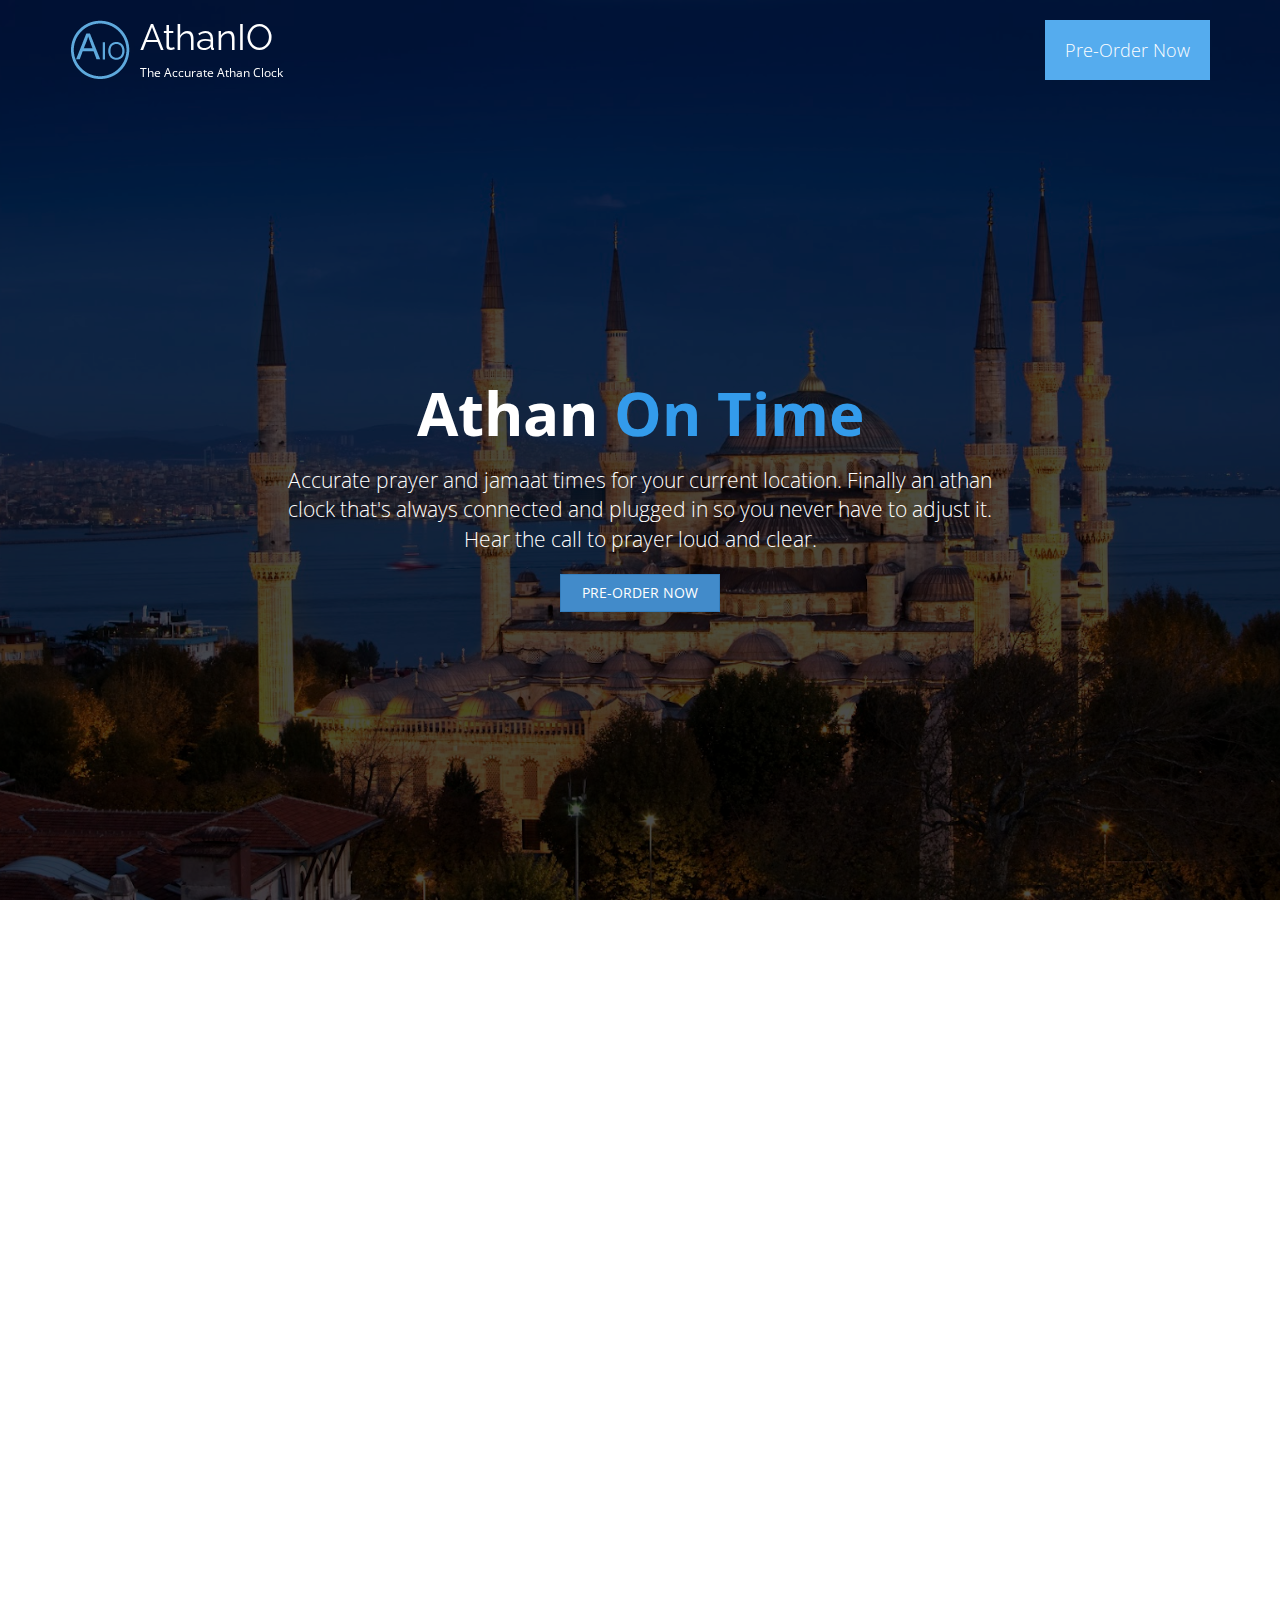
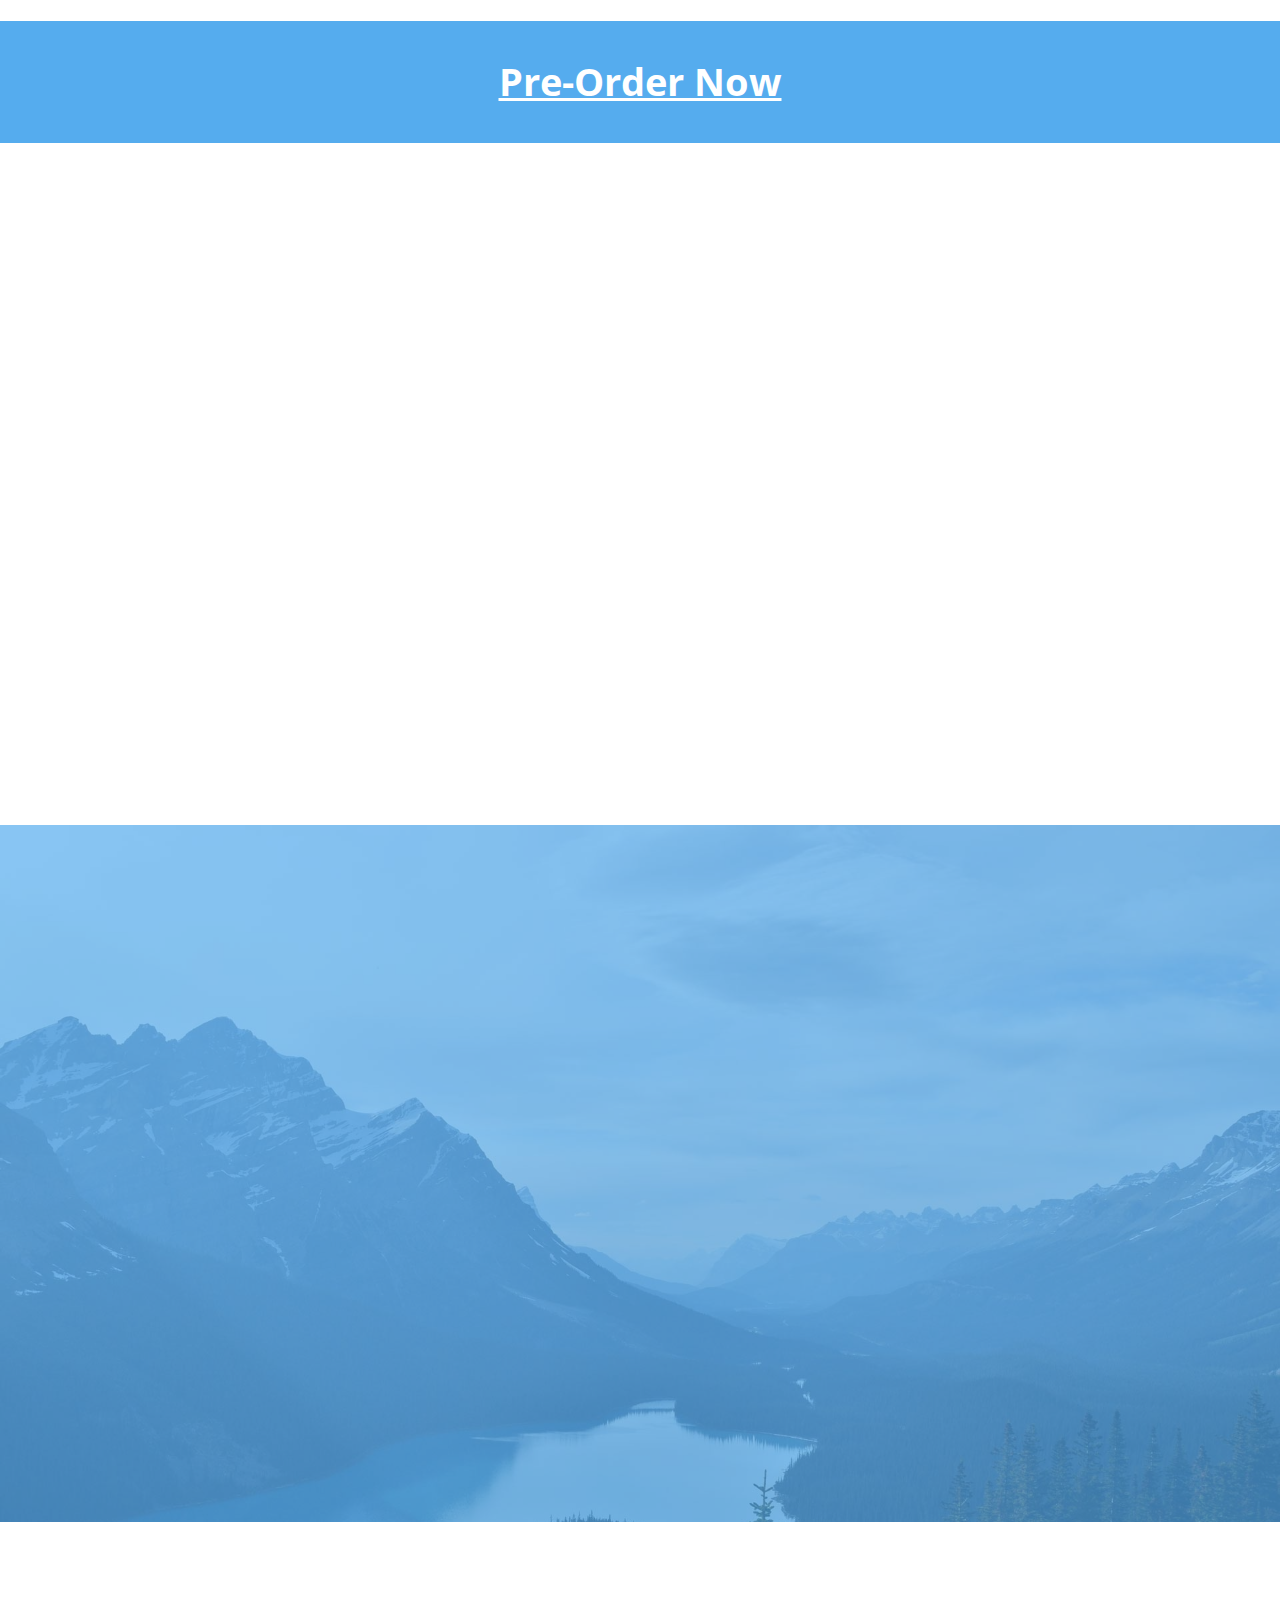
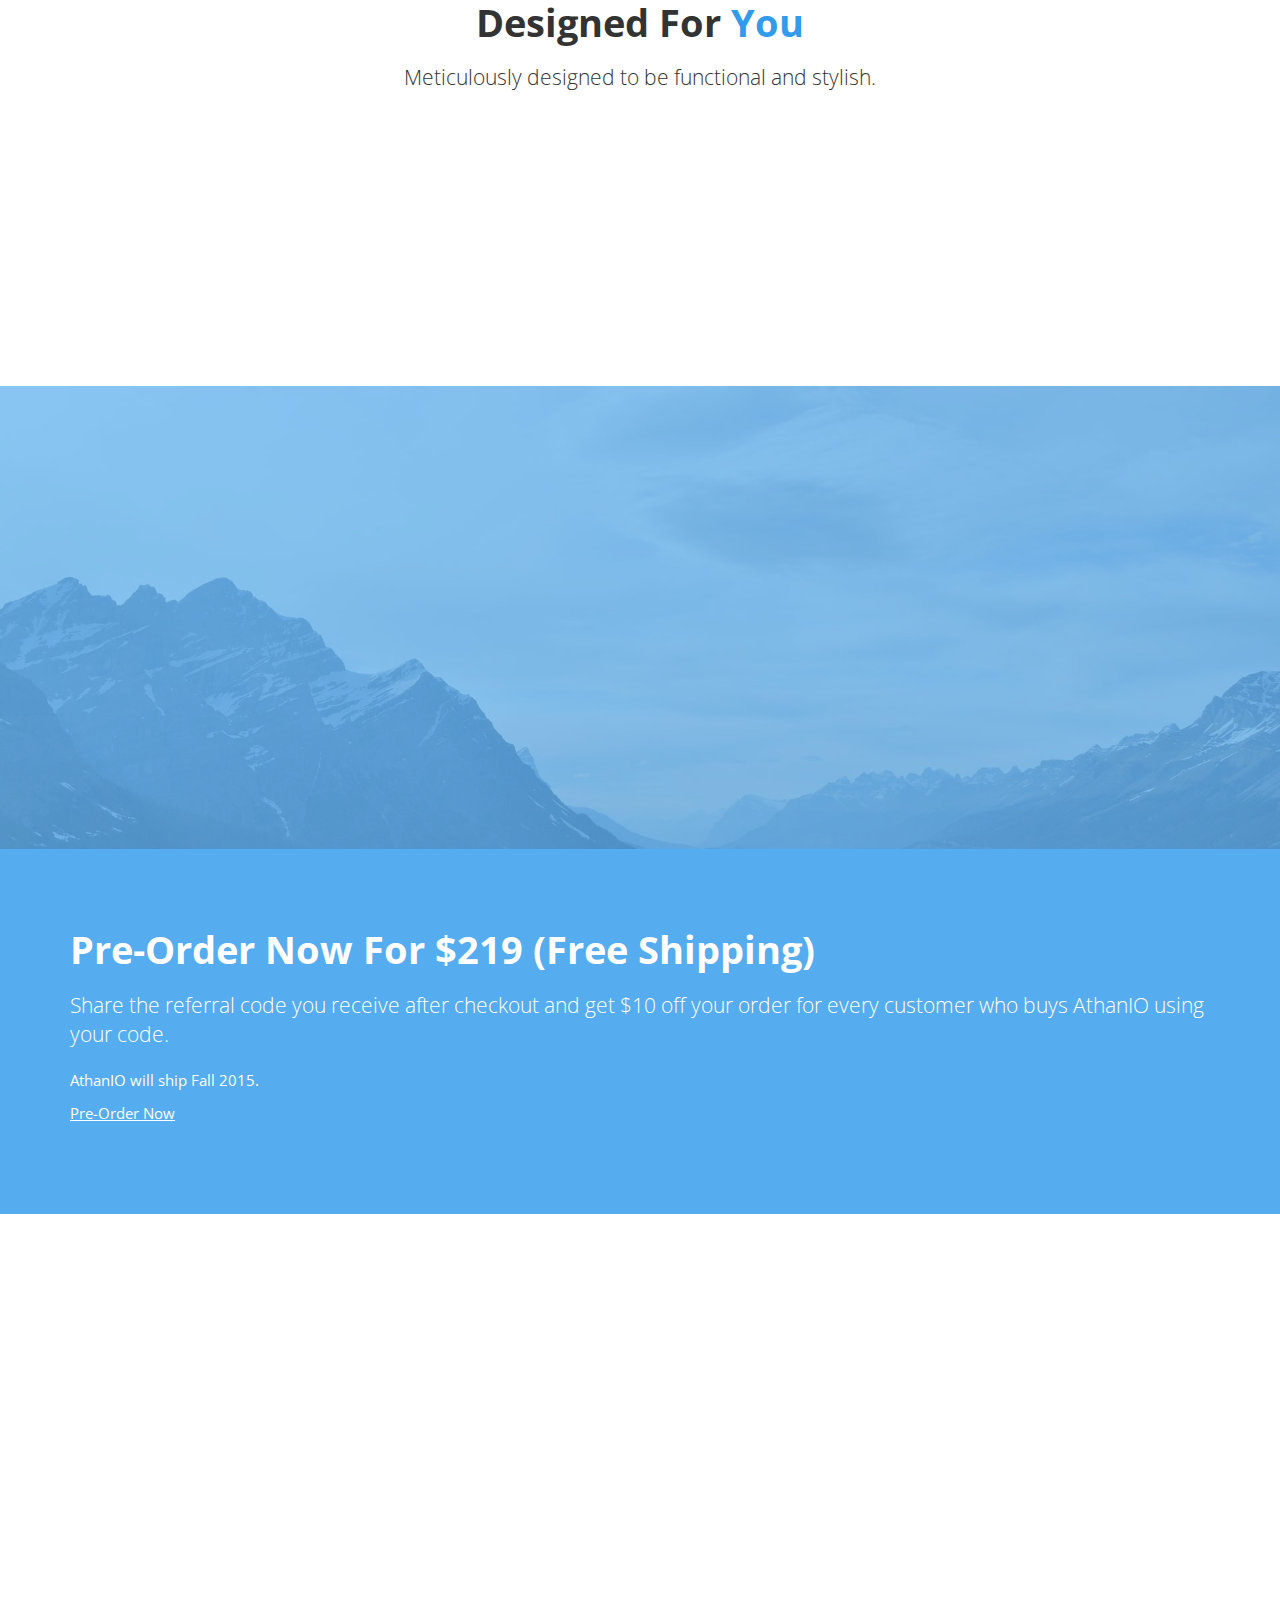
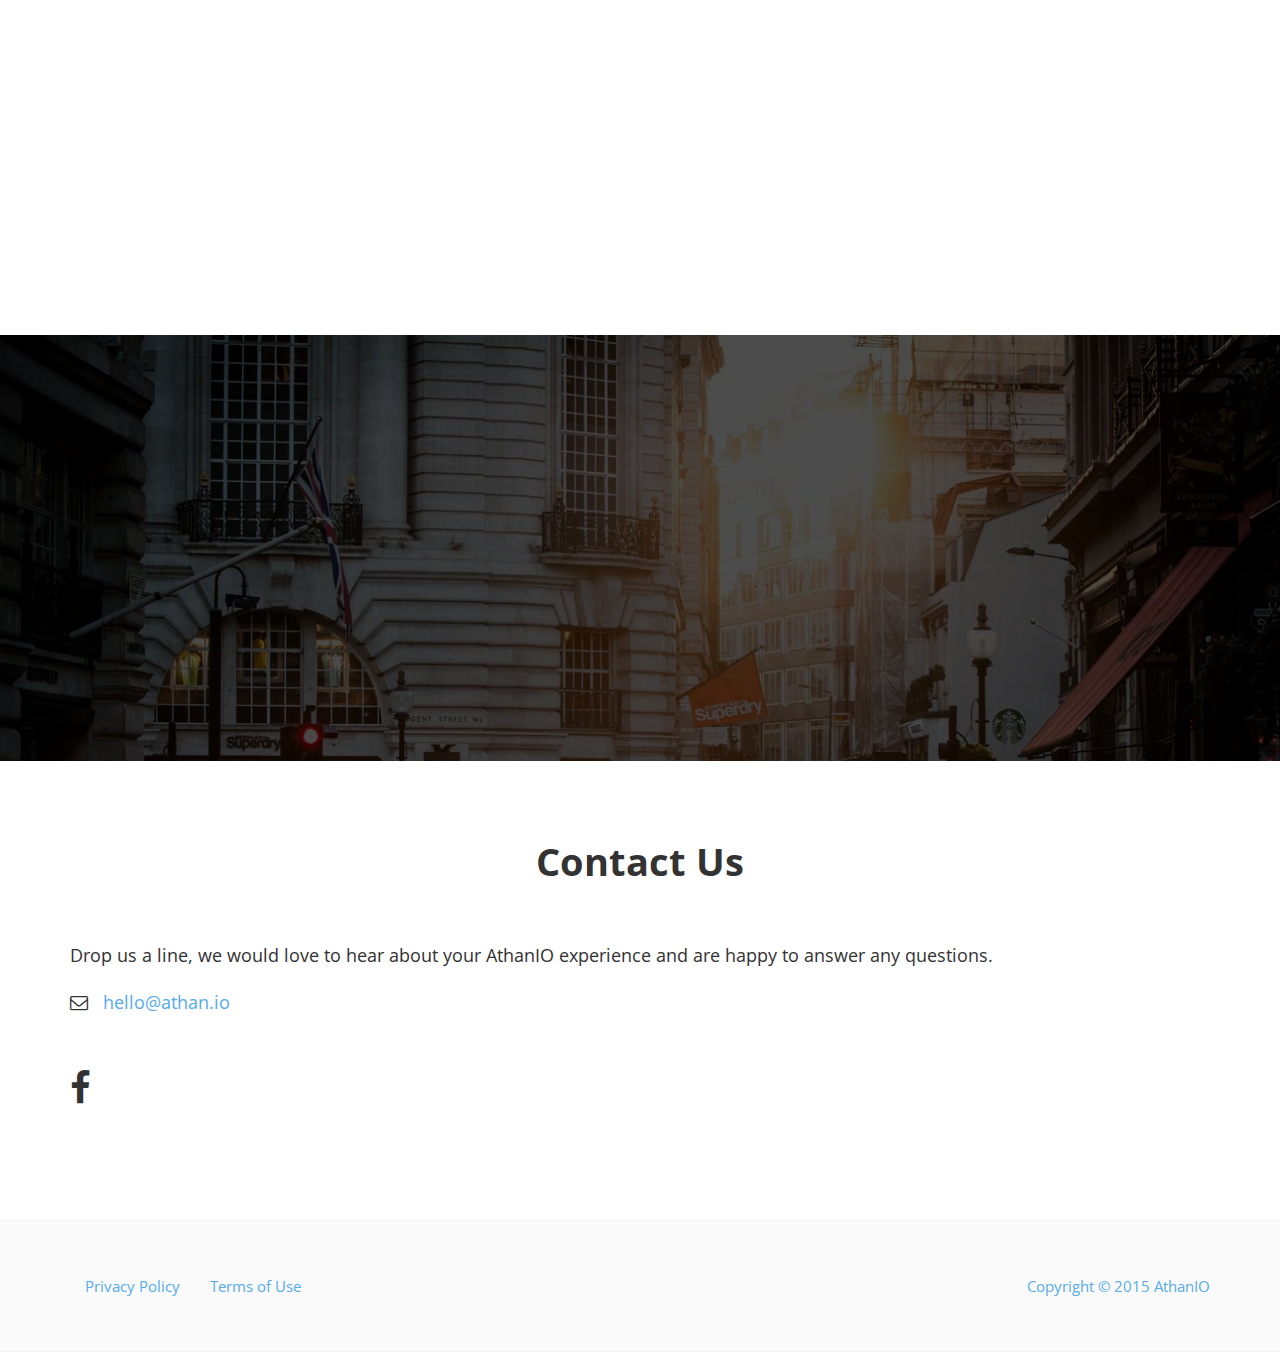
==== commit dabfe032: "added what's in the box, updated terms of use" ====
--- a/index.html
+++ b/index.html
@@ -505,6 +505,25 @@
 
 		<!-- section start -->
 		<!-- ================ -->
+		<div class="section clearfix object-non-visible" data-animation-effect="fadeIn">
+			<div class="container">
+				<div class="row">
+					<div class="col-md-12">
+						<h1 id="no-batteries" class="title text-center">What's in the <span>Box</span></h1>
+						<p class="lead text-center">AthanIO tablet, charger, and stand.</p>
+						<div class="row">
+							<div class="col-md-8 col-md-offset-2">
+								<img src="images/whats-in-box-blue.png" alt="">
+							</div>
+						</div>
+					</div>
+				</div>
+			</div>
+		</div>
+		<!-- section end -->
+
+		<!-- section start -->
+		<!-- ================ -->
 		<div class="section translucent-bg bg-image-2 pb-clear">
 			<div class="container object-non-visible" data-animation-effect="fadeIn">
 				<h1 id="reviews" class="title text-center">Reviews</h1>
@@ -593,8 +612,8 @@
 					<div class="row">
 						<div class="col-md-12">
 							<ul class="nav navbar-nav">
-						  		<li><a href="privacy.html">Privacy Policy</a></li>
-						  		<!-- <li><a href="#">Terms of Use</a></li> -->
+						  		<li><a href="privacy.html#privacy">Privacy Policy</a></li>
+						  		<li><a href="privacy.html#terms">Terms of Use</a></li>
 							</ul>
 							<ul class="nav navbar-nav navbar-right">
 						  		<li><a href="http://www.aaqibhabib.com">Copyright © 2015 AthanIO</a></li>
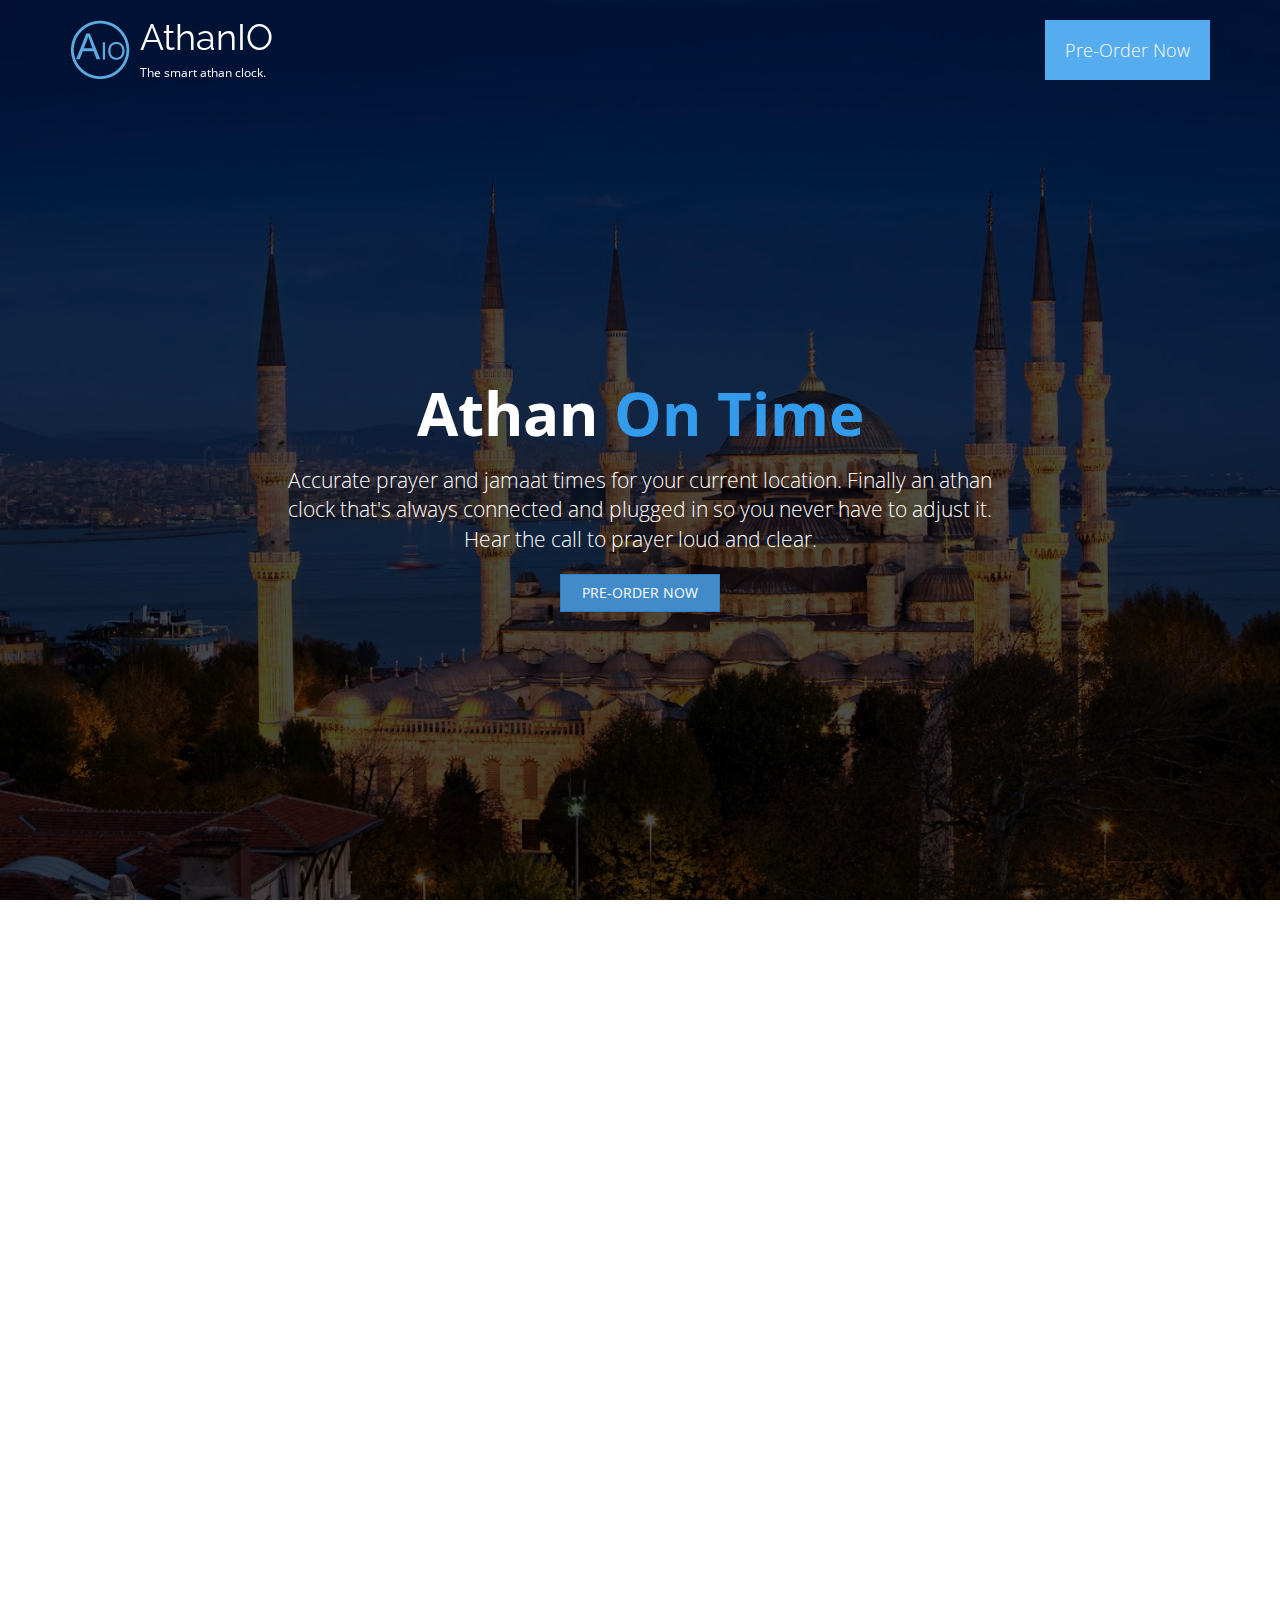
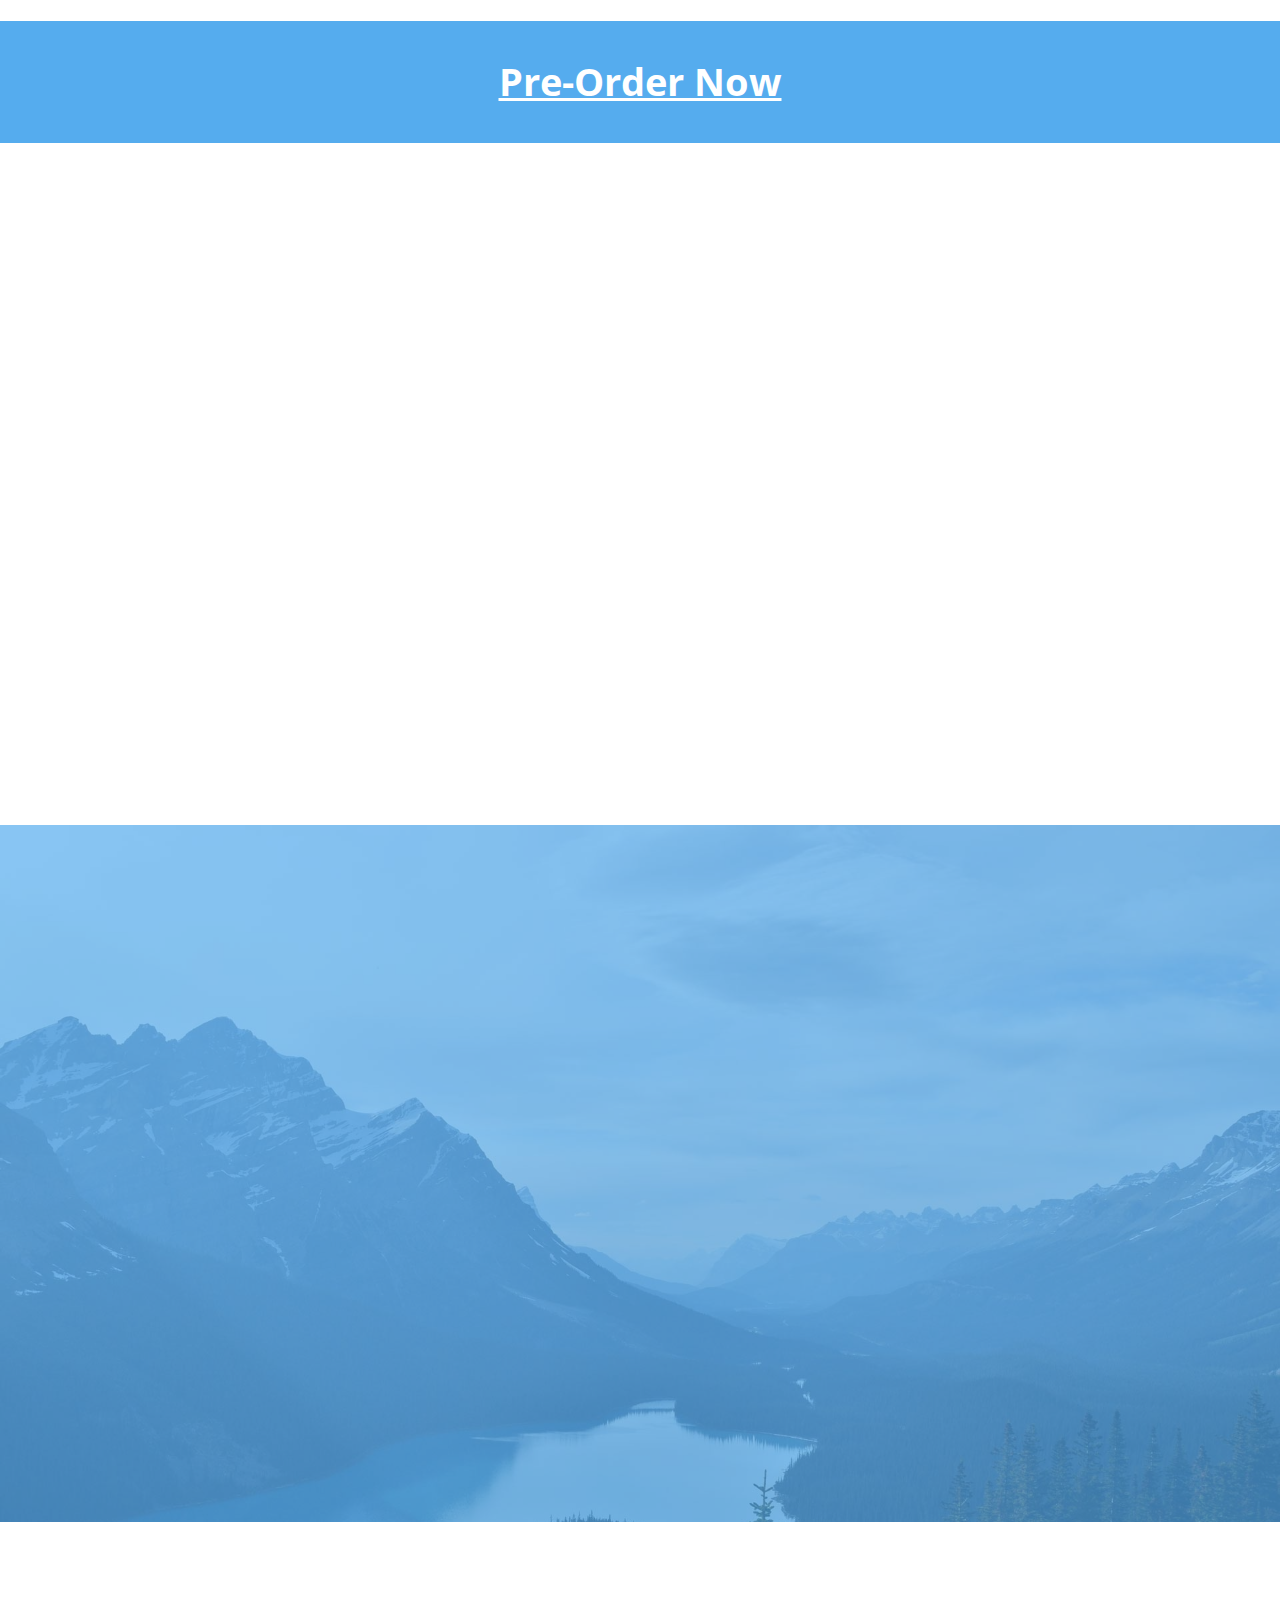
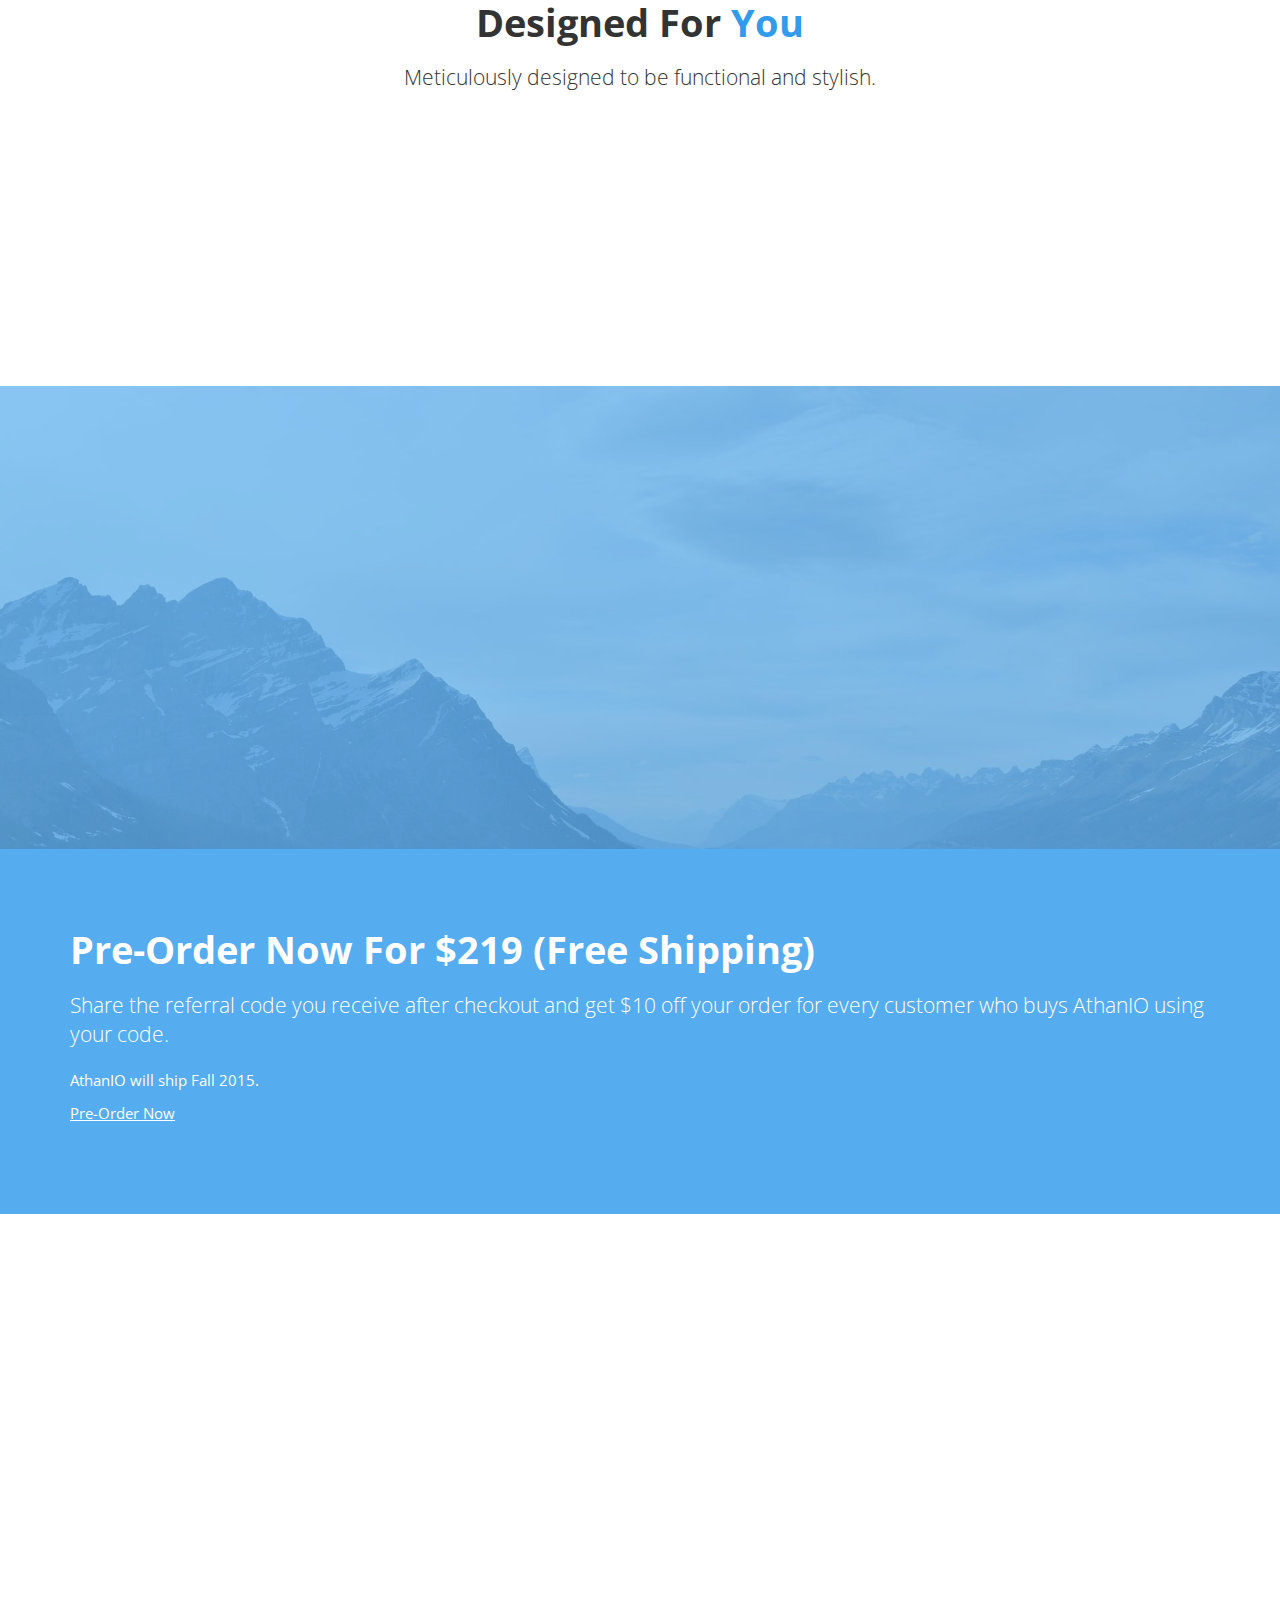
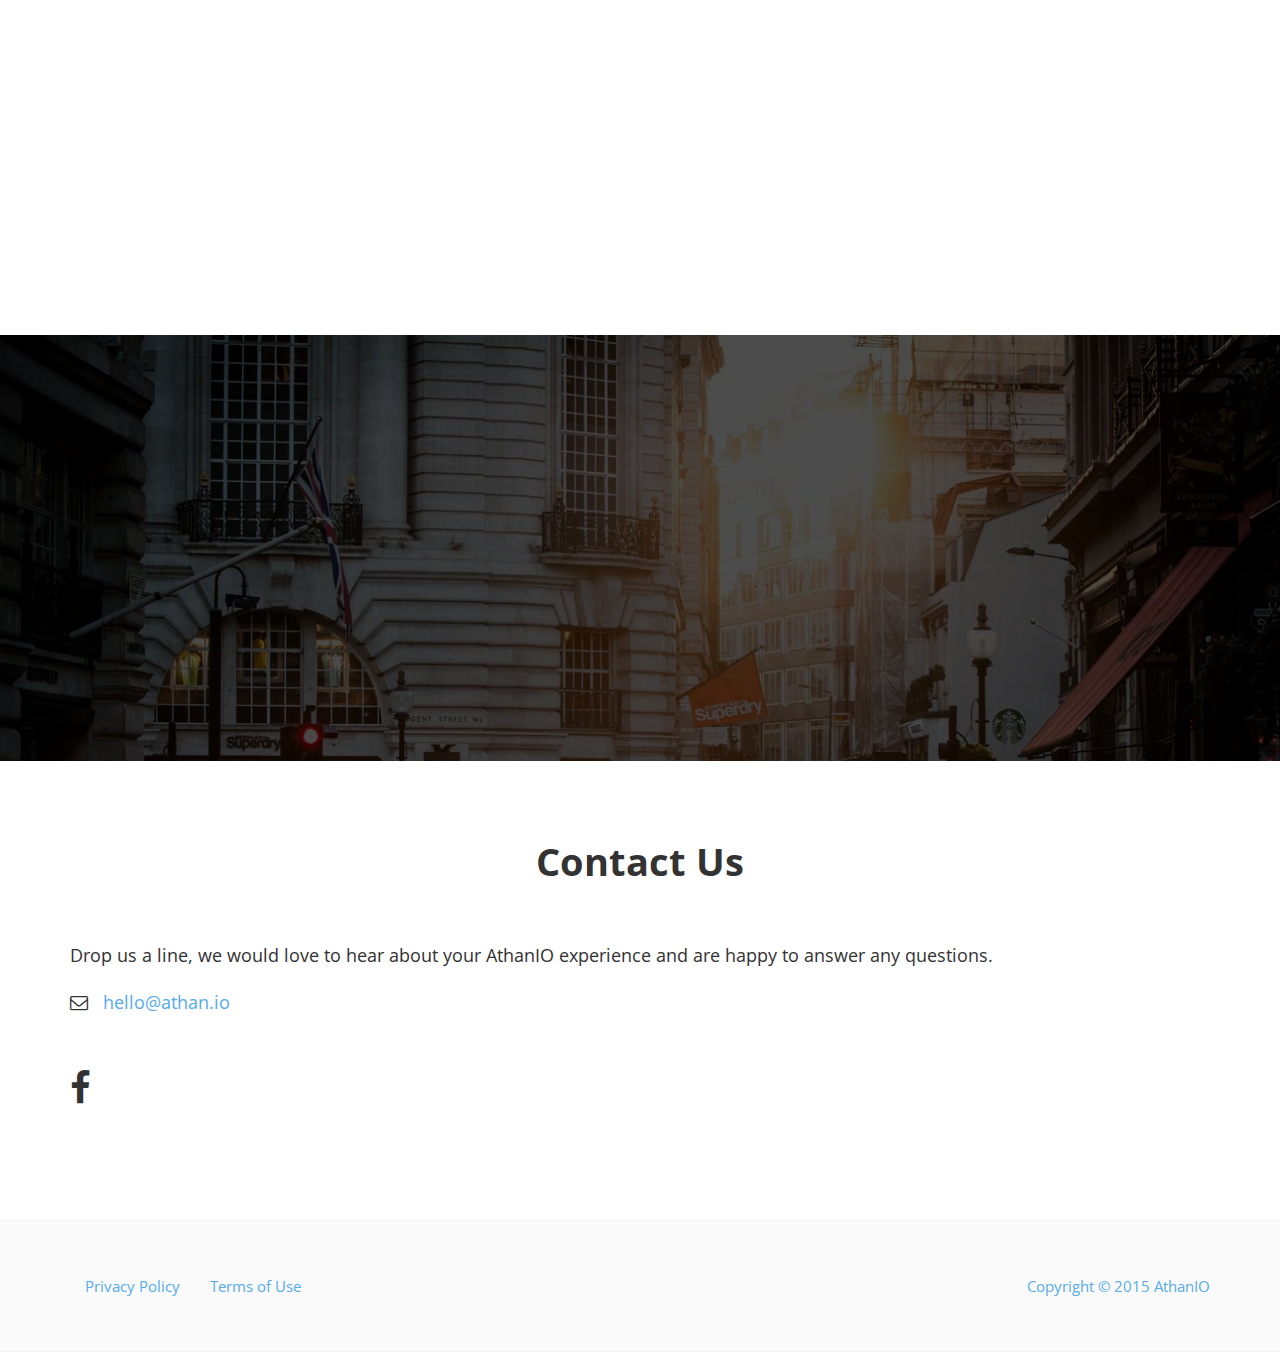
==== commit 6958cf9b: "updated slogan" ====
--- a/index.html
+++ b/index.html
@@ -7,7 +7,6 @@
 		<meta charset="utf-8">
 		<title>AthanIO | The Accurate Athan Clock</title>
 		<meta name="description" content="The Accurate Athan Clock">
-		<meta name="author" content="aaqibhabib.com">
 
 		<!-- Mobile Meta -->
 		<meta name="viewport" content="width=device-width, initial-scale=1.0">
@@ -78,7 +77,7 @@
 							<!-- name-and-slogan -->
 							<div class="site-name-and-slogan smooth-scroll">
 								<div class="site-name"><a href="#banner">AthanIO</a></div>
-								<div class="site-slogan">The Accurate Athan Clock</a></div>
+								<div class="site-slogan">The smart athan clock.</a></div>
 							</div>
 
 						</div>
@@ -173,7 +172,7 @@
 									<li><i class="fa fa-caret-right pr-10 text-colored"></i>Displays time left until next salah</li>
 									<li><i class="fa fa-caret-right pr-10 text-colored"></i>Access weekly and monthly prayer times</li>
 									<li><i class="fa fa-caret-right pr-10 text-colored"></i>Choose from several athan recitations</li>
-									<li><i class="fa fa-caret-right pr-10 text-colored"></i>Select from different prayer calculation methods</li>
+									<li><i class="fa fa-caret-right pr-10 text-colored"></i>Select from different prayer calculation methods: Muslim World League (MWL), Islamic Society of North America (ISNA), Egyptian General Authority of Survey, Umm al-Qura University - Makkah, University of Islamic Sciences - Karachi, Institute of Geophysics, University of Tehran, and Shia Ithna Ashari - Ja`fari</li>
 								</ul>
 							</div>
 						</div>
